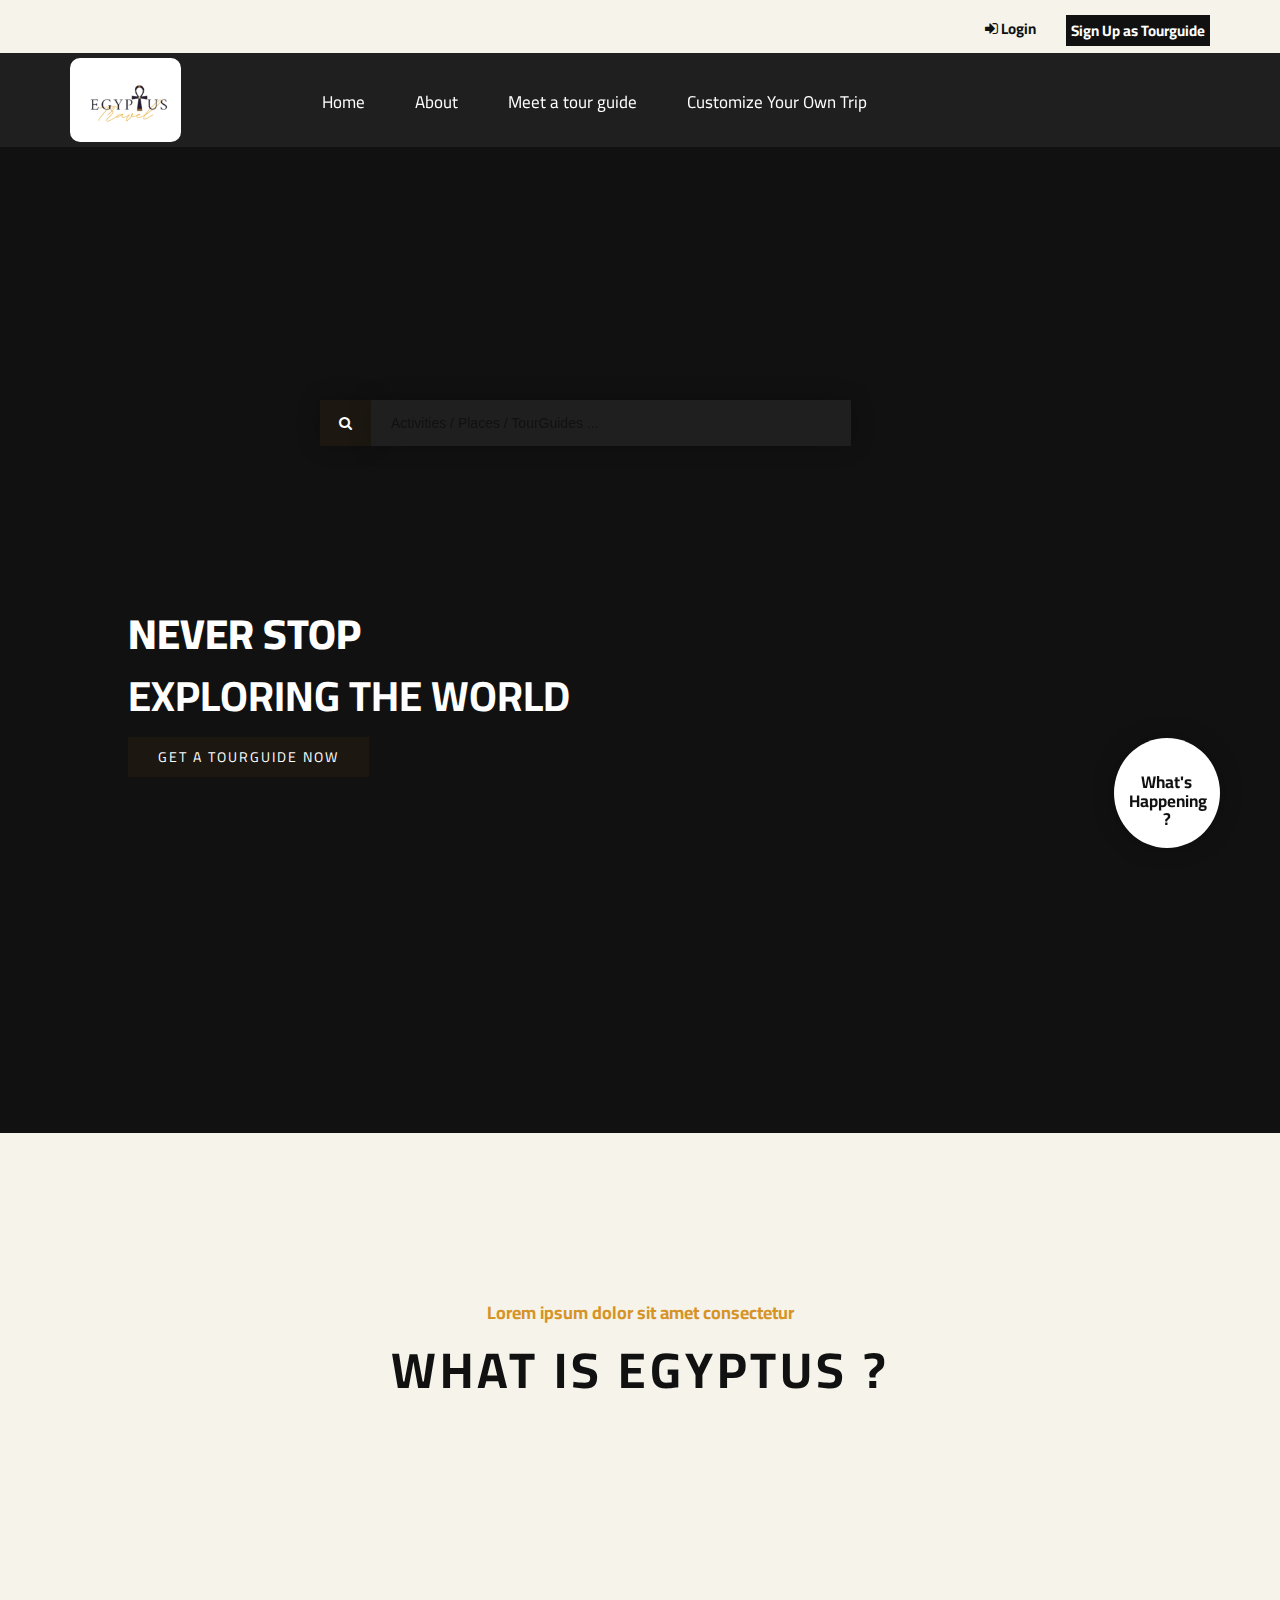
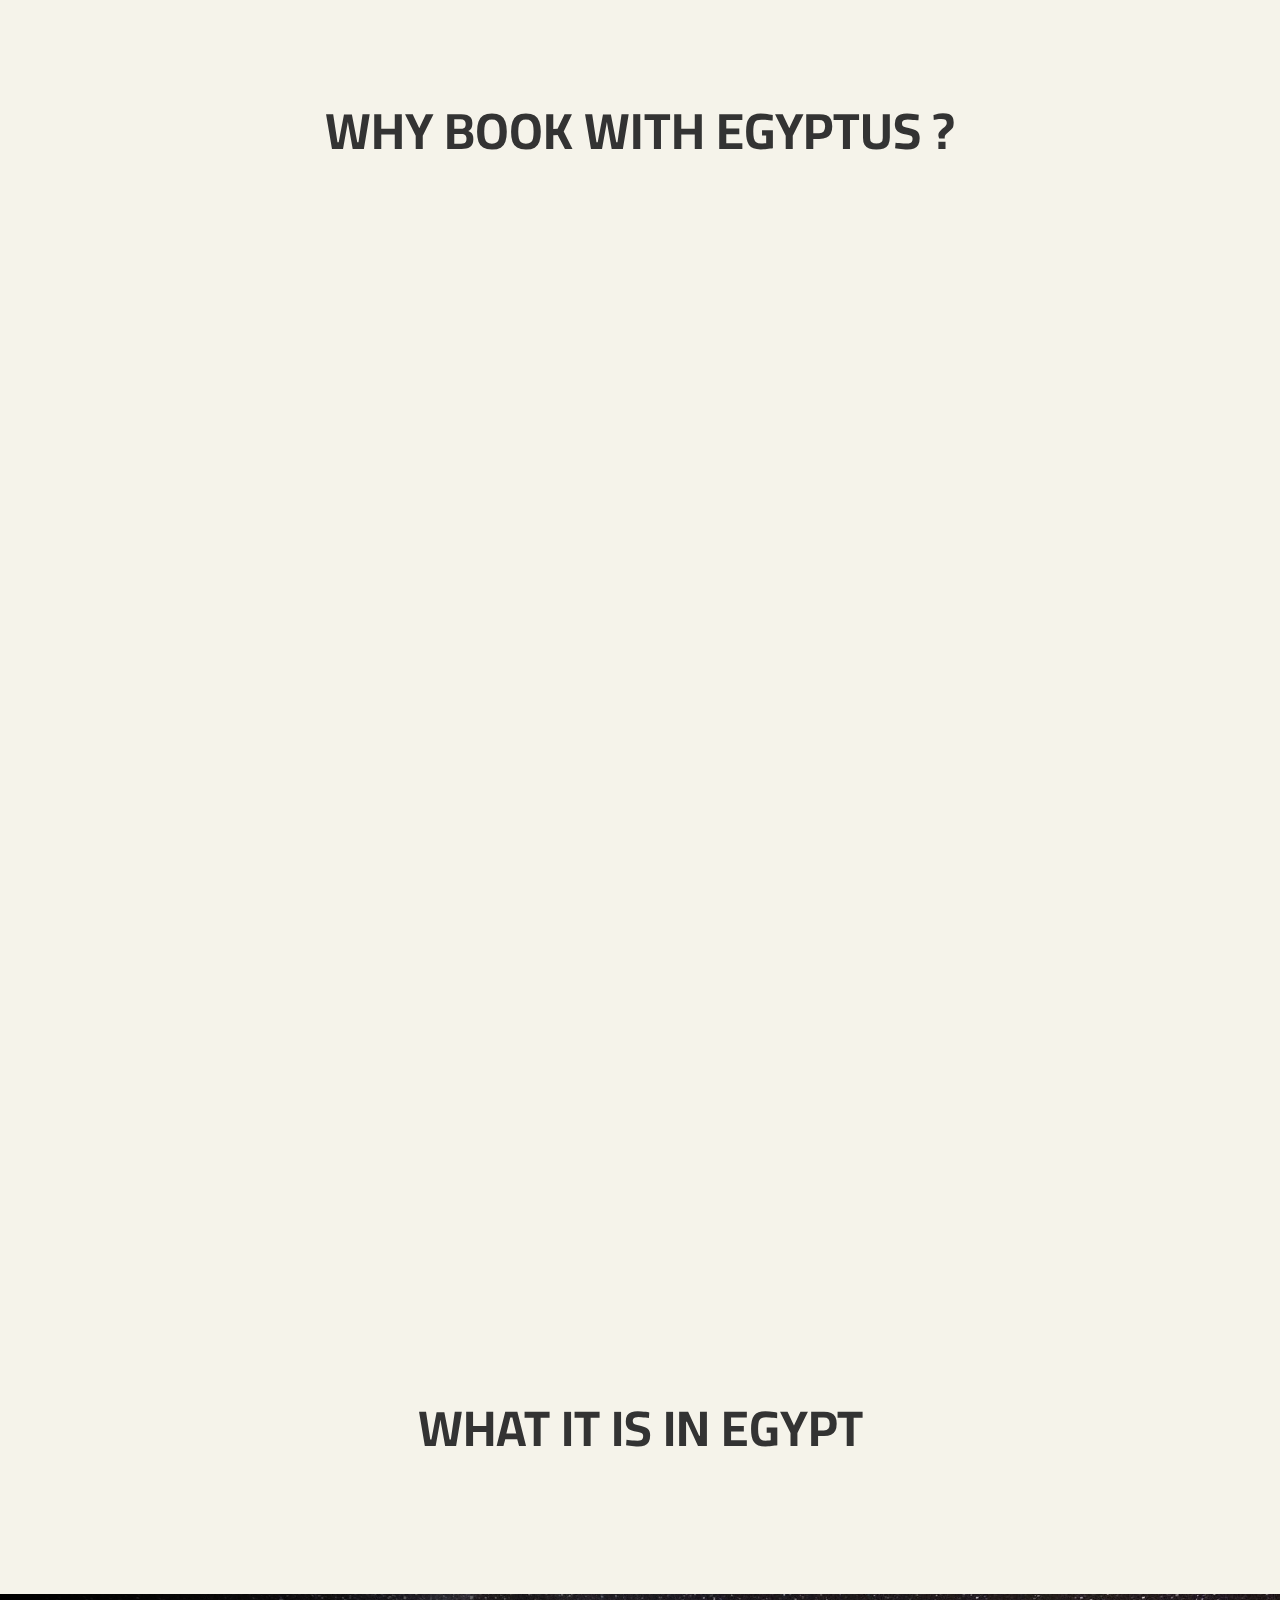
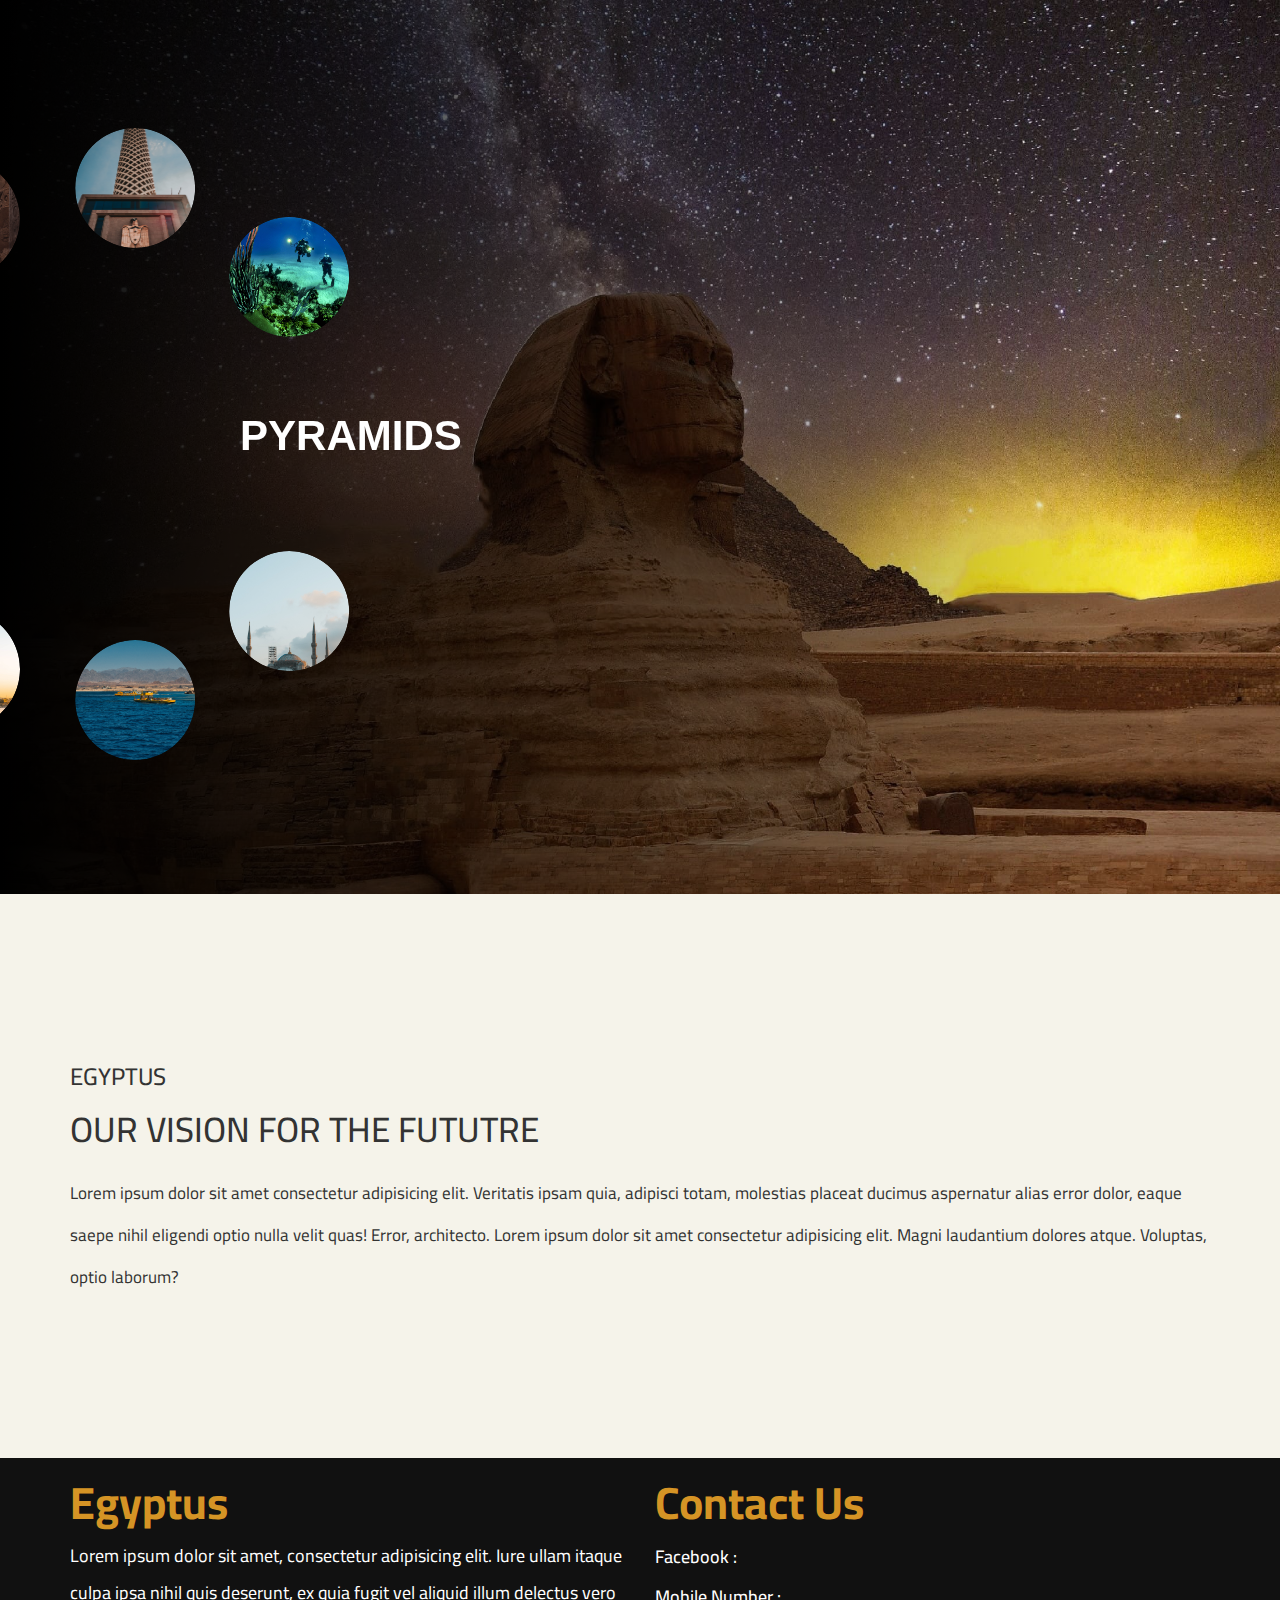
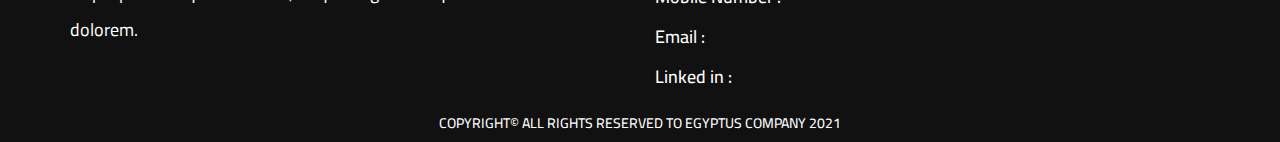
==== index.html @ d79d797d "v.1.0" ====
<!DOCTYPE html>
<html lang="en">

<head>
    <meta charset="UTF-8">
    <meta http-equiv="X-UA-Compatible" content="IE=edge">
    <meta name="viewport" content="width=device-width, initial-scale=1.0">
    <link rel="icon" href="images/Logo_cropped.png" type="image/icon type">
    <title>Egyptus</title>

    <!-- Css Files -->
    <link rel="stylesheet" href="css/font-awesome.min.css">
    <link rel="stylesheet" href="css/normalize.css">
    <link rel="stylesheet" href="css/bootstrap.min.css">
    <link rel="stylesheet" href="css/front.css">
    <link rel="stylesheet" href="css/animate.min.css">


    <!-- Google Fonts -->
    <link rel="preconnect" href="https://fonts.googleapis.com">
    <link rel="preconnect" href="https://fonts.gstatic.com" crossorigin>
    <link href="https://fonts.googleapis.com/css2?family=Cairo:wght@200;300;400;700;900&display=swap" rel="stylesheet">



</head>

<body>


    <!-- Start Navbar Section -->
    <div class="upper-nav">
        <div class="container">
            <span class="special"><a href="TourGuideRegister.html"> Sign Up as Tourguide</a></span>
            <span><a href="profile.html"><i class="fa fa-sign-in" aria-hidden="true"></i> Login</a></span>

        </div>
    </div>

    <nav id="navbar" class="navbar navbar-inverse">
        <div class="container">
            <!-- Brand and toggle get grouped for better mobile display -->
            <div class="navbar-header">
                <button type="button" class="navbar-toggle collapsed" data-toggle="collapse" data-target="#app-nav" aria-expanded="false">
                    <span class="sr-only">Toggle navigation</span>
                    <span class="icon-bar"></span>
                    <span class="icon-bar"></span>
                    <span class="icon-bar"></span>
                </button>
                <a class="navbar-brand" href="index.html"> <img src="images/logo.png" alt="Egyptus Logo"> </a>
            </div>

            <!-- Collect the nav links, forms, and other content for toggling -->
            <div class="collapse navbar-collapse" id="app-nav">
                <ul class="main-ul nav navbar-nav navbar-left">
                    <li><a href="index.html"> Home</a></li>
                    <li><a href="#about"> About</a></li>
                    <li><a href="profile.html"> Meet a tour guide</a></li>
                    <li><a href="customizeyourowntrip.html"> Customize Your Own Trip</a></li>


                </ul>

            </div>
            <!-- /.navbar-collapse -->
        </div>
        <!-- /.container-fluid -->
    </nav>





    <!-- End Navbar Section -->


    <!-- Start Landing Section -->
    <section class="landing-section">

        <div class="video">
            <video width="100%" src="videos/homepage.mp4" type="video/mp4" muted loop autoplay></video>
        </div>
        <div class="search-bar">
            <button><i class="fa fa-search" aria-hidden="true"></i></button><input placeholder="Activities / Places / TourGuides ..." type="search">
        </div>
        <div class="text animate__animated animate__fadeInDown animate__slow animate__delay-1s">
            <h2>Never Stop</h2>
            <h3>Exploring The World</h3>

            <a href="#">Get A TourGuide Now</a>
        </div>
        <div class=" animate__animated animate__bounceInRight whats-happening animate__slow animate__delay-1s">
            <h2>What's Happening ?</h2>
        </div>


    </section>
    <!-- End Landing Section -->

    <!-- Start About Section -->

    <div id="about" class="about">
        <div class="container">
            <div class="row">
                <div class="col-lg-12 col-md-12 col-sm-12 col-xs-12">
                    <h2>Lorem ipsum dolor sit amet consectetur
                    </h2>
                    <h1>What Is Egyptus ?</h1>
                    <p id="about-para">Lorem ipsum dolor sit amet consectetur adipisicing elit. Quibusdam, totam in distinctio a dolor nihil doloribus nulla enim, quia cumque voluptas commodi pariatur ratione assumenda? Lorem, ipsum dolor sit amet consectetur adipisicing
                        elit. Impedit magnam, suscipit atque consequatur nulla quia est. Itaque explicabo asperiores non quis quo eveniet reprehenderit nulla sit esse. A, quia! Excepturi? elit. Impedit magnam, suscipit atque consequatur nulla quia est.
                        Itaque explicabo asperiores non quis quo eveniet reprehenderit nulla sit esse. A, quia! Excepturi?
                    </p>


                </div>
            </div>
        </div>
    </div>

    <!-- End About Section -->

    <!-- Start Why Egyptus Section -->

    <section id="why-egyptus" class="why-egyptus">
        <div class="container">
            <div class="row">
                <div class=" animate__animated animate__fadeInTopLeft special col-lg-12 col-md-12 col-sm-12 col-xs-12">
                    <h2 style="text-align: center;">WHY BOOK WITH EGYPTUS ?</h2>
                </div>
                <div class="col-lg-12 col-md-12 col-sm-12 col-xs-12">
                    <div class="row">
                        <div id="first-left-para" class="left col-lg-6 col-md-6 col-sm-12 col-xs-12">
                            <h1>Ultimate Flexibility</h1>
                            <p>Lorem ipsum dolor, sit amet consectetur adipisicing elit. Non? Lorem ipsum dolor, sit amet consectetur adipisicing elit. Non? Lorem ipsum dolor, sit amet consectetur adipisicing elit. Non? Lorem ipsum dolor, sit amet consectetur
                                adipisicing elit. Non? Lorem ipsum dolor, sit amet consectetur adipisicing elit. Non?
                            </p>
                        </div>
                        <div id="first-right-img" class="col-lg-6 col-md-6 col-sm-12 col-xs-12">
                            <img width="100%" src="images/2.JPG" alt="">
                        </div>
                        <div id="second-left-img" class="col-lg-6 col-md-6 col-sm-12 col-xs-12">

                            <img width="100%" src="images/Shoping.jpg" alt="">
                        </div>
                        <div id="second-right-para" class="right col-lg-6 col-md-6 col-sm-12 col-xs-12">

                            <h1>Award-winning support</h1>
                            <p>Lorem ipsum dolor, sit amet consectetur adipisicing elit. Non? Lorem ipsum dolor, sit amet consectetur adipisicing elit. Non? Lorem ipsum dolor, sit amet consectetur adipisicing elit. Non? Lorem ipsum dolor, sit amet consectetur
                                adipisicing elit. Non? Lorem ipsum dolor, sit amet consectetur adipisicing elit. Non?</p>

                        </div>
                        <div id="third-left-para" class="left col-lg-6 col-md-6 col-sm-12 col-xs-12">

                            <h1>Quality at Our Core</h1>
                            <p>Lorem ipsum dolor, sit amet consectetur adipisicing elit. Non? Lorem ipsum dolor, sit amet consectetur adipisicing elit. Non? Lorem ipsum dolor, sit amet consectetur adipisicing elit. Non? Lorem ipsum dolor, sit amet consectetur
                                adipisicing elit. Non? Lorem ipsum dolor, sit amet consectetur adipisicing elit. Non?/p>

                        </div>

                        <div id="third-right-img" class="col-lg-6 col-md-6 col-sm-12 col-xs-12">
                            <img width="100%" src="images/sailboats.jpg" alt="">

                        </div>

                    </div>

                </div>
            </div>
        </div>

    </section>

    <!-- End Why Egyptus Section -->


    <!-- Start Glary Section -->

    <section class="slideshow">
        <h1>WHAT IT IS IN EGYPT</h1>

        <ul class="navigation">

            <li class="navigation-item active">
                <span class="rotate-holder"></span>
                <span class="background-holder" style="background-image: url(images/Pyramids.jpg);"></span>
            </li>
            <!-- slideshow:navigation:item END -->

            <!-- slideshow:navigation:item START -->
            <li class="navigation-item">
                <span class="rotate-holder"></span>
                <span class="background-holder" style="background-image: url(images/Mosques.jpg);"></span>
            </li>

            <li class="navigation-item">
                <span class="rotate-holder"></span>
                <span class="background-holder" style="background-image: url(images/RedSea.jpg);"></span>
            </li>

            <li class="navigation-item">
                <span class="rotate-holder"></span>
                <span class="background-holder" style="background-image: url(images/sailboats.jpg);"></span>
            </li>

            <li class="navigation-item">
                <span class="rotate-holder"></span>
                <span class="background-holder" style="background-image: url(images/Shoping.jpg);"></span>
            </li>

            <li class="navigation-item">
                <span class="rotate-holder"></span>
                <span class="background-holder" style="background-image: url(images/Snorklling.jpg);"></span>
            </li>

            <li class="navigation-item">
                <span class="rotate-holder"></span>
                <span class="background-holder" style="background-image: url(images/temples.jpg);"></span>
            </li>

            <li class="navigation-item">
                <span class="rotate-holder"></span>
                <span class="background-holder" style="background-image: url(images/CairoTower.jpg);"></span>
            </li>

            <li class="navigation-item">
                <span class="rotate-holder"></span>
                <span class="background-holder" style="background-image: url(images/Diving.jpg);"></span>
            </li>


        </ul>

        <div class="detail">

            <div class="detail-item active">
                <div class="headline">Pyramids</div>
                <div class="background" style="background-image: url(images/Pyramids.jpg); height: 100vh;"></div>
                <div class="background" style="background-image: url(images/Pyramids.jpg); height: 100vh; background-size: cover; background-position: center;"></div>
            </div>
            <!-- slideshow:details END -->

            <!-- slideshow:details START -->
            <div class="detail-item">
                <div class="headline">Mosques</div>
                <div class="background" style="background-image: url(images/Mosques.jpg);"></div>
            </div>
            <!-- slideshow:details END -->

            <!-- slideshow:details START -->
            <div class="detail-item">
                <div class="headline">RedSea</div>
                <div class="background" style="background-image: url(images/RedSea.jpg);"></div>
            </div>
            <!-- slideshow:details END -->

            <!-- slideshow:details START -->
            <div class="detail-item">
                <div class="headline">sailboats</div>
                <div class="background" style="background-image: url(images/sailboats.jpg);"></div>
            </div>
            <!-- slideshow:details END -->

            <!-- slideshow:details START -->
            <div class="detail-item">
                <div class="headline">Shoping</div>
                <div class="background" style="background-image: url(images/Shoping.jpg);"></div>
            </div>
            <!-- slideshow:details END -->

            <!-- slideshow:details START -->
            <div class="detail-item">
                <div class="headline">Snorklling</div>
                <div class="background" style="background-image: url(images/Snorklling.jpg);"></div>
            </div>
            <!-- slideshow:details END -->

            <!-- slideshow:details START -->
            <div class="detail-item">
                <div class="headline">temples</div>
                <div class="background" style="background-image: url(images/temples.jpg);"></div>
            </div>
            <!-- slideshow:details END -->

            <!-- slideshow:details START -->
            <div class="detail-item">
                <div class="headline">CairoTower</div>
                <div class="background" style="background-image: url(images/CairoTower.jpg);"></div>
            </div>
            <!-- slideshow:details END -->

            <!-- slideshow:details START -->
            <div class="detail-item">
                <div class="headline">Diving</div>
                <div class="background" style="background-image: url(images/Diving.jpg);"></div>
            </div>
            <!-- slideshow:details END -->

        </div>
        <!-- slideshow:details END -->

    </section>


    <!-- End Galary Section -->



    <!-- Start Vision Section -->
    <section class="vision">
        <div class="container">
            <h3>EGYPTUS</h3>
            <h1>OUR VISION FOR THE FUTUTRE</h1>
            <p>Lorem ipsum dolor sit amet consectetur adipisicing elit. Veritatis ipsam quia, adipisci totam, molestias placeat ducimus aspernatur alias error dolor, eaque saepe nihil eligendi optio nulla velit quas! Error, architecto. Lorem ipsum dolor
                sit amet consectetur adipisicing elit. Magni laudantium dolores atque. Voluptas, optio laborum?
            </p>
        </div>
    </section>







    <!-- End Vision Section -->



    <!-- Start Footer Section -->
    <footer>
        <div class="container">
            <div class="row">
                <div class="col-lg-6 col-md-6 col-sm-12 col-xs-12">
                    <h1>Egyptus</h1>
                    <p>Lorem ipsum dolor sit amet, consectetur adipisicing elit. Iure ullam itaque culpa ipsa nihil quis deserunt, ex quia fugit vel aliquid illum delectus vero dolorem.</p>
                </div>
                <div class="col-lg-6 col-md-6 col-sm-12 col-xs-12">
                    <h1>Contact Us</h1>
                    <h2>Facebook : </h2>
                    <h2>Mobile Number : </h2>
                    <h2>Email : </h2>
                    <h2>Linked in : </h2>
                </div>
            </div>
            <div class="copy-right">
                <h5>COPYRIGHT&copy; ALL RIGHTS RESERVED TO EGYPTUS COMPANY 2021</h5>
            </div>
        </div>
    </footer>


    <!-- End Footer Section -->












    <!-- Scripts -->
    <script src=" js/jquery-3.3.1.min.js"></script>
    <script src="js/TweenMax.min.js"></script>
    <script src="js/imagesloaded.pkgd.min.js"></script>
    <script src="js/TextPlugin.min.js"></script>
    <script src="js/CSSPlugin.min.js"></script>
    <script src="js/bootstrap.min.js "></script>
    <script src="js/slider.js"></script>
    <script src="js/front.js"></script>

</body>

</html>
---- css/front.css ----
/* Start  General Styles */

* {
    box-sizing: border-box;
}

body {
    font-family: 'Cairo', sans-serif;
    background-color: #f5f3ea;
    overflow-x: hidden;
    scroll-behavior: smooth;
}

body::-webkit-scrollbar {
    width: 0.5em;
}

body::-webkit-scrollbar-track {
    box-shadow: inset 0 0 6px rgba(0, 0, 0, 0.3);
}

body::-webkit-scrollbar-thumb {
    background-color: #111;
    border-radius: 3px;
    -webkit-border-radius: 3px;
    -moz-border-radius: 3px;
    -ms-border-radius: 3px;
    -o-border-radius: 3px;
}


/* End  General Styles */


/* Start Navbar Section */

.navbar {
    background-color: #ffffff10;
    border-radius: 0;
    border: none;
    padding-top: 24px;
    padding-bottom: 20px;
    position: absolute;
    margin-bottom: 0;
    z-index: 100;
    width: 100%;
    backdrop-filter: blur(10px);
    transition: 0.5s;
    -webkit-transition: 0.5s;
    -moz-transition: 0.5s;
    -ms-transition: 0.5s;
    -o-transition: 0.5s;
}

.navbar img {
    width: 111px;
    position: absolute;
    top: 5px;
    user-select: none;
    background-color: #fff;
    border-radius: 10px;
    -webkit-border-radius: 10px;
    -moz-border-radius: 10px;
    -ms-border-radius: 10px;
    -o-border-radius: 10px;
}

.navbar ul {
    margin-left: 20%;
}

.navbar li a {
    font-size: 17px;
    margin-right: 20px;
    user-select: none;
}

.navbar-inverse .navbar-nav>li>a {
    color: rgb(22 22 22);
    cursor: pointer;
    transition: 0.5s;
    -webkit-transition: 0.5s;
    -moz-transition: 0.5s;
    -ms-transition: 0.5s;
    -o-transition: 0.5s;
    color: #fff;
}

.navbar-inverse .navbar-toggle {
    border-color: #333;
    border: none;
    margin-top: -2px;
}

.navbar-inverse .navbar-toggle .icon-bar {
    background-color: #fff;
    width: 34px;
    margin-top: 6px;
}

@media(max-width:560px) {
    .navbar-inverse .navbar-toggle .icon-bar {
        background-color: #fff;
        width: 34px;
        margin-top: 6px;
    }
}

.upper-nav {
    background-color: transparent;
    height: 53px;
    padding: 15px;
}

.upper-nav .container span {
    float: right;
    padding: 3px;
}

.upper-nav .container span a {
    font-size: 15px;
    color: #111;
    font-weight: bold;
}

.upper-nav .container .special {
    float: right;
    margin-left: 27px;
    background-color: #111;
    padding: 5px;
    color: #fff;
    font-weight: bold;
}

.upper-nav .container .special a {
    color: #fff;
    font-size: 15px;
}


/* End Navbar Section */


/* Start Landing Section */

.landing-section {
    position: relative;
    right: 0;
    width: 100%;
    min-height: 120vh;
    padding: 100px;
    display: flex;
    justify-content: space-between;
    align-items: center;
    background-color: #111;
    color: #fff;
    z-index: 2;
}

.landing-section video {
    position: absolute;
    top: 0;
    left: 0;
    width: 100%;
    height: 100%;
    object-fit: none;
    opacity: 0.8;
}

.landing-section .text {
    z-index: 10;
    position: absolute;
    top: 50%;
    user-select: none;
    left: 10%;
}

.landing-section .overlay {
    position: absolute;
    top: 0;
    left: 0;
    width: 100%;
    height: 100%;
    background-color: #03a8fa;
    mix-blend-mode: overlay;
}

.text h2 {
    font-size: 3em;
    font-weight: 800;
    line-height: 1em;
    text-transform: uppercase;
}

.text h3 {
    font-size: 3em;
    font-weight: 700;
    line-height: 1em;
    text-transform: uppercase;
}

.text p {
    font-size: 1.1em;
    margin: 20px 0;
    font-weight: 400;
    max-width: 700px;
}

.text a {
    display: inline-block;
    font-size: 1em;
    background-color: #111;
    padding: 10px 30px;
    text-decoration: none;
    color: #fff;
    margin-top: 10px;
    text-transform: uppercase;
    letter-spacing: 2px;
    transition: 0.3s;
    -webkit-transition: 0.3s;
    -moz-transition: 0.3s;
    -ms-transition: 0.3s;
    -o-transition: 0.3s;
}

.text a:hover {
    letter-spacing: 6px;
}

.landing-section .search-bar {
    position: absolute;
    top: 30%;
    left: 50%;
    transform: translate(-50%, 50%);
    width: 50%;
}

@media(max-width:560px) {
    .landing-section .search-bar {
        position: absolute;
        top: 30%;
        left: 50%;
        transform: translate(-50%, 50%);
        width: 70%;
    }
}

.landing-section input {
    height: 46px;
    width: 75%;
    border: none;
    outline: none;
    box-shadow: 0px 0px 25px -2px rgb(0 0 0 / 29%);
    color: #111;
    padding: 20px;
    background-color: #ffffff10;
    border-radius: 1px;
    -webkit-border-radius: 1px;
    -moz-border-radius: 1px;
    -ms-border-radius: 1px;
    -o-border-radius: 1px;
    transition: 0.5s;
    -webkit-transition: 0.5s;
    -moz-transition: 0.5s;
    -ms-transition: 0.5s;
    -o-transition: 0.5s;
    backdrop-filter: blur(12px);
}


.landing-section input:hover {
    background-color: #fff;
}

.landing-section input::placeholder {
    color: #111;
}

@media(max-width:500px) {
    .navbar-inverse .navbar-toggle {
        background-color: transparent;
        border: none;
    }
    .navbar-inverse .navbar-toggle:hover {
        background-color: transparent;
        border: none;
    }
}

.landing-section button {
    height: 46px;
    border: none;
    width: 51px;
    box-shadow: 0px 0px 25px -2px rgb(0 0 0 / 29%);
    background-color: #d5942510;
}

.landing-section button:hover {
    background-color: #d59425;
}

.landing-section a {
    background-color: #d5942510;
}

.landing-section a:hover {
    background-color: #d59425;
}



.landing-section .whats-happening {
    position: fixed;
    top: 82%;
    left: 87%;
    width: 106px;
    height: 110px;
    border-radius: 50%;
    -webkit-border-radius: 50%;
    -moz-border-radius: 50%;
    -ms-border-radius: 50%;
    -o-border-radius: 50%;
    background-color: #fff;
    color: #111;
    font-weight: bold;
    font-size: 5px;
    text-align: center;
    padding: 15px;
    z-index: 10000;
    box-shadow: 0px 0px 25px -2px rgba(0, 0, 0, 0.29);
    cursor: pointer;
    user-select: none;
}

.landing-section .whats-happening h2 {
    color: #111;
    font-weight: bold;
    font-size: 17px;
}

@media(max-width:560px) {
    .landing-section .whats-happening {
        position: fixed;
        top: 82%;
        left: 66%;
        width: 85px;
        height: 85px;
        border-radius: 50%;
        -webkit-border-radius: 50%;
        -moz-border-radius: 50%;
        -ms-border-radius: 50%;
        -o-border-radius: 50%;
        background-color: #FCF4D3;
        color: #111;
        font-weight: bold;
        font-size: 5px;
        text-align: center;
        padding: 6px;
        z-index: 10000;
        box-shadow: 0px 0px 25px -2px rgb(0 0 0 / 29%);
    }
    .landing-section .whats-happening h2 {
        color: #111;
        font-weight: bold;
        font-size: 13px;
    }
}

@media(max-width: 400px) {
    .landing-section .whats-happening {
        left: 57%;
    }
}


/* End Landing Section */


/* Start Why EGYPTUS section */

.why-egyptus {
    position: relative;
    margin-top: 50px;
}

.why-egyptus h2 {
    font-size: 51px;
    padding: 25px;
    font-weight: bold;
}

.why-egyptus .container .row .left,
.why-egyptus .container .row .right {
    margin-bottom: 50px;
    background-color: #fff;
    height: 350px;
    box-shadow: 0px 0px 25px -2px rgb(0 0 0 / 19%);
    transition: 1.7s;
    -webkit-transition: 1.7s;
    -moz-transition: 1.7s;
    -ms-transition: 1.7s;
    -o-transition: 1.7s;
}

.why-egyptus .container .row img {
    height: 350px;
    box-shadow: 0px 0px 25px -2px rgb(0 0 0 / 19%);
    margin-bottom: 50px;
    transition: 1.7s;
    -webkit-transition: 1.7s;
    -moz-transition: 1.7s;
    -ms-transition: 1.7s;
    -o-transition: 1.7s;
}

@media(max-width:560px) {
    .why-egyptus .container .why-card h1 {
        font-size: 26px;
    }
}

.why-egyptus p {
    font-size: 15px;
    line-height: 28px;
    font-weight: bold;
}

#first-left-para,
#second-left-img,
#third-left-para {
    position: relative;
    left: -2500px;
}

#first-right-img,
#second-right-para,
#third-right-img {
    position: relative;
    left: 2500px;
}


/* End Why Egyptus Section */


/* Start Galary Section */

body section.slideshow {
    position: relative;
    display: block;
    width: 100%;
    height: 100%;
    height: 100vh;
    margin: 0 auto;
    visibility: hidden;
    margin-top: 200px;
}

body section.slideshow h1 {
    margin-top: 50px;
    font-size: 50px;
    font-weight: bold;
    position: absolute;
    left: 50%;
    top: -27%;
    transform: translate(-50%);
    -webkit-transform: translate(-50%);
    -moz-transform: translate(-50%);
    -ms-transform: translate(-50%);
    -o-transform: translate(-50%);
}

body section.slideshow ul.navigation {
    position: absolute;
    display: block;
    width: 640px;
    height: 640px;
    padding: 0;
    margin: 0;
    left: -230px;
    top: 50%;
    margin-top: -320px;
    z-index: 10;
}

body section.slideshow ul.navigation li.navigation-item {
    position: absolute;
    display: inline-block;
    overflow: hidden;
    width: 120px;
    height: 120px;
    padding: 10px;
    text-align: center;
    cursor: pointer;
    border-radius: 50%;
    transition: border 0.6s ease-in-out;
}

body section.slideshow ul.navigation li.navigation-item .rotate-holder {
    position: fixed;
    display: block;
    width: 0;
    height: 0;
    left: -9999px;
    top: -9999px;
}

body section.slideshow ul.navigation li.navigation-item .background-holder {
    position: absolute;
    display: block;
    width: 100%;
    height: 100%;
    top: 0;
    right: 0;
    bottom: 0;
    left: 0;
    border-radius: 50%;
    background-repeat: no-repeat;
    background-position: center center;
    background-size: cover;
    opacity: 1;
    visibility: visible;
    transition: opacity 0.6s ease-in-out, visibility 0.6s ease-in-out;
}

body section.slideshow ul.navigation li.navigation-item:hover .background-holder {
    opacity: 0.75;
}

body section.slideshow ul.navigation li.navigation-item.active .background-holder {
    opacity: 0;
    visibility: hidden;
}

body section.slideshow .detail {
    position: absolute;
    display: block;
    width: 100%;
    height: 100%;
    top: 0;
    right: 0;
    bottom: 0;
    left: 0;
    z-index: 8;
}

body section.slideshow .detail .detail-item {
    position: absolute;
    display: block;
    width: 100%;
    height: 100%;
    top: 0;
    right: 0;
    bottom: 0;
    left: 0;
    opacity: 0;
    visibility: hidden;
    transition: opacity 0.3s ease-in-out, visibility 0.3s ease-in-out;
}

body section.slideshow .detail .detail-item .headline {
    position: absolute;
    display: block;
    width: 100%;
    max-width: calc(100% - 480px);
    height: 126px;
    top: 50%;
    left: 50%;
    transform: translate(-50%, -50%);
    overflow: visible;
    white-space: nowrap;
    box-sizing: border-box;
    z-index: 2;
}

@media (max-width:560px) {
    body section.slideshow .detail .detail-item .headline {
        left: 6%;
    }
    body section.slideshow ul.navigation {
        left: -435px;
    }
}

body section.slideshow .detail .detail-item .headline .letter {
    font-family: 'Oswald', sans-serif;
    position: relative;
    display: inline-block;
    opacity: 0;
    visibility: hidden;
    color: #FFFFFF;
    font-size: 3em;
    line-height: 110px;
    font-weight: 900;
    font-kerning: none;
    white-space: nowrap;
    box-sizing: border-box;
    text-transform: uppercase;
}

body section.slideshow .detail .detail-item .background {
    position: absolute;
    display: block;
    width: 100%;
    width: calc(100%);
    height: 100%;
    height: calc(100%);
    top: 0;
    right: 0;
    bottom: 0;
    left: 0;
    overflow: visible;
    background-repeat: no-repeat;
    background-position: center center;
    background-size: cover;
    z-index: 1;
}

body section.slideshow .detail .detail-item .background::before {
    content: "";
    background: linear-gradient(to right, black 0%, rgba(0, 0, 0, 0) 90%);
    position: absolute;
    display: block;
    width: 100%;
    height: 100%;
    top: 0;
    right: 0;
    bottom: 0;
    left: 0;
    z-index: 2;
}

body section.slideshow .detail .detail-item.active {
    opacity: 1;
    visibility: visible;
}


/* End Galary Section */


/* Start About Section */

.about {
    margin-top: 150px;
    text-align: center;
}

.about h1 {
    font-size: 50px;
    font-weight: bold;
    color: #111;
    text-transform: uppercase;
    letter-spacing: 4px;
}

.about h2 {
    font-size: 40px;
    font-weight: bold;
    color: #d59425;
    font-size: 18px;
}

.about p {
    font-size: 17px;
    line-height: 30px;
    margin-top: 50px;
    padding: 0 10%;
    opacity: 0;
    transition: 0.5s;
    -webkit-transition: 0.5s;
    -moz-transition: 0.5s;
    -ms-transition: 0.5s;
    -o-transition: 0.5s;
}


/* End About Section */


/* Start Vision Section */

.vision {
    margin-top: 150px;
    margin-bottom: 150px;
}

.vision h1 {
    font-size: 35px;
}

.vision p {
    font-size: 17px;
    margin-top: 23px;
    line-height: 42px;
}


/* End Vision Section */


/* Start Footer Section */

footer {
    background-color: #111;
}

footer h1 {
    font-size: 45px;
    font-weight: bold;
    color: #d59425;
}

footer p {
    font-size: 18px;
    line-height: 37px;
    color: #fff;
}

footer h2 {
    font-size: 18px;
    color: #fff;
}

footer .copy-right {
    text-align: center;
    font-size: 18px;
    color: #fff;
    margin-top: 20px;
}


/* End Footer Section */


/* Start tourguideregpage Style */

.tourguideregpage {
    width: 100%;
    height: 100%;
    background-image: url("../images/regguideback.png");
    background-position: center;
    background-size: cover;
    background-color: #111;
    position: fixed;
}

.tourguideregpage .container {
    width: 80%;
    height: 561px;
    margin: 2% auto;
    background: #fff;
    border-radius: 5px;
    position: relative;
    -webkit-border-radius: 5px;
    -moz-border-radius: 5px;
    -ms-border-radius: 5px;
    -o-border-radius: 5px;
    overflow-x: hidden;
    overflow-y: scroll;
}

.tourguideregpage .container::-webkit-scrollbar {
    width: 0.5em;
}

.tourguideregpage .container::-webkit-scrollbar-track {
    box-shadow: inset 0 0 6px rgba(0, 0, 0, 0.3);
}

.tourguideregpage .container::-webkit-scrollbar-thumb {
    background-color: #111;
    border-radius: 3px;
    -webkit-border-radius: 3px;
    -moz-border-radius: 3px;
    -ms-border-radius: 3px;
    -o-border-radius: 3px;
}

.tourguideregpage .container h3 {
    text-align: center;
    margin-bottom: 40px;
    color: #777;
}

.tourguideregpage .container form {
    width: 900px;
    position: absolute;
    top: 100px;
    left: 40px;
    transition: 0.5s;
    -webkit-transition: 0.5s;
    -moz-transition: 0.5s;
    -ms-transition: 0.5s;
    -o-transition: 0.5s;
}

.tourguideregpage .container form input {
    width: 45%;
    padding: 10px 5px;
    margin: 4px 7px;
    border: 0;
    border-bottom: 1px solid #999;
    outline: none;
    background: transparent;
}

.tourguideregpage .container form input::placeholder {
    color: rgb(87, 87, 87);
    font-size: 18px;
}

.tourguideregpage .container form select {
    width: 45%;
    padding: 10px 5px;
    margin: 5px 5px;
    border: 0;
    border-bottom: 1px solid #999;
    outline: none;
    background: transparent;
}

.tourguideregpage .container form select::placeholder {
    color: rgb(87, 87, 87);
    font-size: 18px;
}

.tourguideregpage .container .btn-box {
    width: 100%;
    margin: 30px auto;
    text-align: center;
}

.tourguideregpage .container form button {
    width: 110px;
    height: 35px;
    margin: 0 10px;
    background: #ffad06;
    border-radius: 2px;
    -webkit-border-radius: 2px;
    -moz-border-radius: 2px;
    -ms-border-radius: 2px;
    -o-border-radius: 2px;
    border: 0;
    outline: none;
    color: #fff;
    cursor: pointer;
}

#form2 {
    left: 1500px;
    text-align: center;
}

#form2 h2 {
    font-size: 39px;
    text-transform: uppercase;
}

#form2 h1 {
    font-size: 21px;
    text-align: center;
}

#form2 textarea {
    height: 124px;
    width: 64%;
}

#form3 {
    left: 1500px;
}

#form4 {
    left: 1500px;
}

#form5 {
    left: 1500px;
}

.step-row {
    width: 600px;
    height: 40px;
    margin: 0 auto;
    display: flex;
    align-items: center;
    box-shadow: 0 -1px 5px -1px #000;
    position: relative;
    left: -15px;
}

.step-row .step-col {
    width: 120px;
    text-align: center;
    color: #333;
    position: relative;
    font-size: 15px;
}

.step-row #progress {
    position: absolute;
    height: 100%;
    width: 120px;
    background: #ffad06;
    transition: 0.5s;
    -webkit-transition: 0.5s;
    -moz-transition: 0.5s;
    -ms-transition: 0.5s;
    -o-transition: 0.5s;
}

.step-row #progress::after {
    content: '';
    height: 0;
    width: 0;
    border-top: 20px solid transparent;
    border-bottom: 20px solid transparent;
    border-left: 20px solid #ffad06;
    position: absolute;
    right: -20px;
    top: 0;
}

.backhome {
    text-decoration: none;
    color: #fff;
    font-size: 20px;
    margin-left: 50px;
}

.backhome a {
    text-decoration: none;
    color: #fff;
}

@media(max-width:850px) {
    .tourguideregpage {
        width: 100%;
        height: 139%;
        background-color: #111;
        position: absolute;
        top: 0;
        bottom: 0;
        margin: 0;
    }
    .tourguideregpage .container {
        width: 420px;
        height: calc(100% - 100px);
        margin: 2% auto;
        background: #ffffff;
        border-radius: 5px;
        position: relative;
        -webkit-border-radius: 5px;
        -moz-border-radius: 5px;
        -ms-border-radius: 5px;
        -o-border-radius: 5px;
        overflow-x: hidden;
        overflow-y: scroll;
    }
    .tourguideregpage .container form input {
        width: 100%;
        padding: 10px 5px;
        margin: 5px 0;
        border: 0;
        border-bottom: 1px solid #999;
        outline: none;
        background: transparent;
        margin-left: 0;
    }
    .tourguideregpage .container form {
        width: 335px;
        position: absolute;
        top: 100px;
        left: 40px;
        transition: 0.5s;
        -webkit-transition: 0.5s;
        -moz-transition: 0.5s;
        -ms-transition: 0.5s;
        -o-transition: 0.5s;
    }
}

.eduback {
    border: 1px solid #111;
    width: 80%;
    border-radius: 5px;
    -webkit-border-radius: 5px;
    -moz-border-radius: 5px;
    -ms-border-radius: 5px;
    -o-border-radius: 5px;
    padding: 15px;
}


/* Basics */

label,
input {
    color: #333;
    font: 14px/20px Arial;
}


/* Hide the file input using
  opacity */

[type=file] {
    filter: alpha(opacity=0);
    opacity: 0;
}

input,
[type=file]+label {
    border: 1px solid #CCC;
    border-radius: 3px;
    text-align: left;
    padding: 10px;
    width: 150px;
    margin: 0;
    left: 0;
}

[type=file]+label {
    /* Decorative */
    background: #333;
    color: #fff;
    border: none;
    cursor: pointer;
    margin-right: 40px;
    min-height: 61px;
    margin-top: 50px;
    margin-bottom: 50px;
}

[type=file]+label:hover {
    background: #3399ff;
}

#form5 .row {
    text-align: center;
}


/* End tourguideregpage Style */


/* Start Customize Your Own Trip Page */

.customOwnTrip {
    width: 100%;
    height: 100%;
    background-image: url("../images/custombackground.png");
    background-position: center;
    background-size: cover;
    background-color: #111;
    position: fixed;
}

.customOwnTrip .container {
    width: 80%;
    height: 561px;
    margin: 2% auto;
    background: #fff;
    border-radius: 5px;
    position: relative;
    -webkit-border-radius: 5px;
    -moz-border-radius: 5px;
    -ms-border-radius: 5px;
    -o-border-radius: 5px;
    overflow-x: hidden;
    overflow-y: scroll;
}

.customOwnTrip .container::-webkit-scrollbar {
    width: 0.5em;
}

.customOwnTrip .container::-webkit-scrollbar-track {
    box-shadow: inset 0 0 6px rgba(0, 0, 0, 0.3);
}

.customOwnTrip .container::-webkit-scrollbar-thumb {
    background-color: #111;
    border-radius: 3px;
    -webkit-border-radius: 3px;
    -moz-border-radius: 3px;
    -ms-border-radius: 3px;
    -o-border-radius: 3px;
}

.customOwnTrip .container h3 {
    text-align: center;
    margin-bottom: 40px;
    color: #777;
}

.customOwnTrip .container form {
    width: 900px;
    position: absolute;
    top: 100px;
    left: 40px;
    transition: 0.5s;
    -webkit-transition: 0.5s;
    -moz-transition: 0.5s;
    -ms-transition: 0.5s;
    -o-transition: 0.5s;
}

.customOwnTrip .container form input {
    width: 45%;
    padding: 10px 5px;
    margin: 5px 5px;
    border: 0;
    border-bottom: 1px solid #999;
    outline: none;
    background: transparent;
}

.customOwnTrip .container form input::placeholder {
    color: rgb(87, 87, 87);
    font-size: 18px;
}

.customOwnTrip .container form select {
    width: 45%;
    padding: 10px 5px;
    margin: 5px 5px;
    border: 0;
    border-bottom: 1px solid #999;
    outline: none;
    background: transparent;
}

.customOwnTrip .container form select::placeholder {
    color: rgb(87, 87, 87);
    font-size: 18px;
}

.customOwnTrip .container .btn-box {
    width: 100%;
    margin: 30px auto;
    text-align: center;
}

.customOwnTrip .container form button {
    width: 110px;
    height: 35px;
    margin: 0 10px;
    background: #ffad06;
    border-radius: 2px;
    -webkit-border-radius: 2px;
    -moz-border-radius: 2px;
    -ms-border-radius: 2px;
    -o-border-radius: 2px;
    border: 0;
    outline: none;
    color: #fff;
    cursor: pointer;
}

@media(max-width:850px) {
    .customOwnTrip {
        width: 100%;
        height: 139%;
        background-color: #111;
        position: absolute;
        top: 0;
        bottom: 0;
        margin: 0;
    }
    .customOwnTrip .container {
        width: 420px;
        height: calc(100% - 100px);
        margin: 2% auto;
        background: #ffffff;
        border-radius: 5px;
        position: relative;
        -webkit-border-radius: 5px;
        -moz-border-radius: 5px;
        -ms-border-radius: 5px;
        -o-border-radius: 5px;
        overflow-x: hidden;
        overflow-y: scroll;
    }
    .customOwnTrip .container form input {
        width: 100%;
        padding: 10px 5px;
        margin: 5px 0;
        border: 0;
        border-bottom: 1px solid #999;
        outline: none;
        background: transparent;
        margin-left: 0;
    }
    .customOwnTrip .container form {
        width: 335px;
        position: absolute;
        top: 100px;
        left: 40px;
        transition: 0.5s;
        -webkit-transition: 0.5s;
        -moz-transition: 0.5s;
        -ms-transition: 0.5s;
        -o-transition: 0.5s;
    }
}

.checkbox-inline,
.radio-inline {
    position: relative;
    display: inline-block;
    padding-left: 20px;
    margin-bottom: 0;
    font-weight: 400;
    vertical-align: middle;
    cursor: pointer;
    font-size: 20px;
    margin-top: 0px;
}

.flight {
    border: 1px solid #111;
    width: 100%;
    border-radius: 5px;
    -webkit-border-radius: 5px;
    -moz-border-radius: 5px;
    -ms-border-radius: 5px;
    -o-border-radius: 5px;
    padding: 15px;
    margin-top: 60px;
    display: none;
}

.adress {
    border: 1px solid #111;
    width: 100%;
    border-radius: 5px;
    -webkit-border-radius: 5px;
    -moz-border-radius: 5px;
    -ms-border-radius: 5px;
    -o-border-radius: 5px;
    padding: 15px;
    margin-top: 60px;
    display: none;
}

.customOwnTrip .container #form3 {
    width: 92%;
    position: absolute;
    top: 100px;
    left: 1500px;
    transition: 0.5s;
    -webkit-transition: 0.5s;
    -moz-transition: 0.5s;
    -ms-transition: 0.5s;
    text-align: center;
    -o-transition: 0.5s;
}

.bookingassistwarning {
    width: 100%;
    border-radius: 5px;
    -webkit-border-radius: 5px;
    -moz-border-radius: 5px;
    -ms-border-radius: 5px;
    -o-border-radius: 5px;
    padding: 15px;
    margin-top: 60px;
    display: none;
}

.bookingassist {
    width: 100%;
    border-radius: 5px;
    -webkit-border-radius: 5px;
    -moz-border-radius: 5px;
    -ms-border-radius: 5px;
    -o-border-radius: 5px;
    padding: 15px;
    margin-top: 60px;
    display: none;
}

.bookinginfo {
    border: 1px solid #111;
    width: 100%;
    border-radius: 5px;
    -webkit-border-radius: 5px;
    -moz-border-radius: 5px;
    -ms-border-radius: 5px;
    -o-border-radius: 5px;
    padding: 15px;
    margin-top: 60px;
    display: none;
}

.customOwnTrip .container #form4 {
    width: 92%;
    position: absolute;
    top: 100px;
    left: 1500px;
    transition: 0.5s;
    -webkit-transition: 0.5s;
    -moz-transition: 0.5s;
    -ms-transition: 0.5s;
    text-align: center;
    -o-transition: 0.5s;
}

.customOwnTrip .container #form4 textarea.area-one {
    width: 70%;
    height: 150px;
}

.customOwnTrip .container #form4 textarea.area-two {
    width: 70%;
    height: 75px;
}

.thank-you {
    text-align: center;
}

.thank-you i {
    text-align: center;
    font-size: 65px;
}

#next1,
#next2,
#next3,
.tourguideregpage .submit-all-forms {
    pointer-events: none;
}


/* End Customize Your Own Trip Page Style */
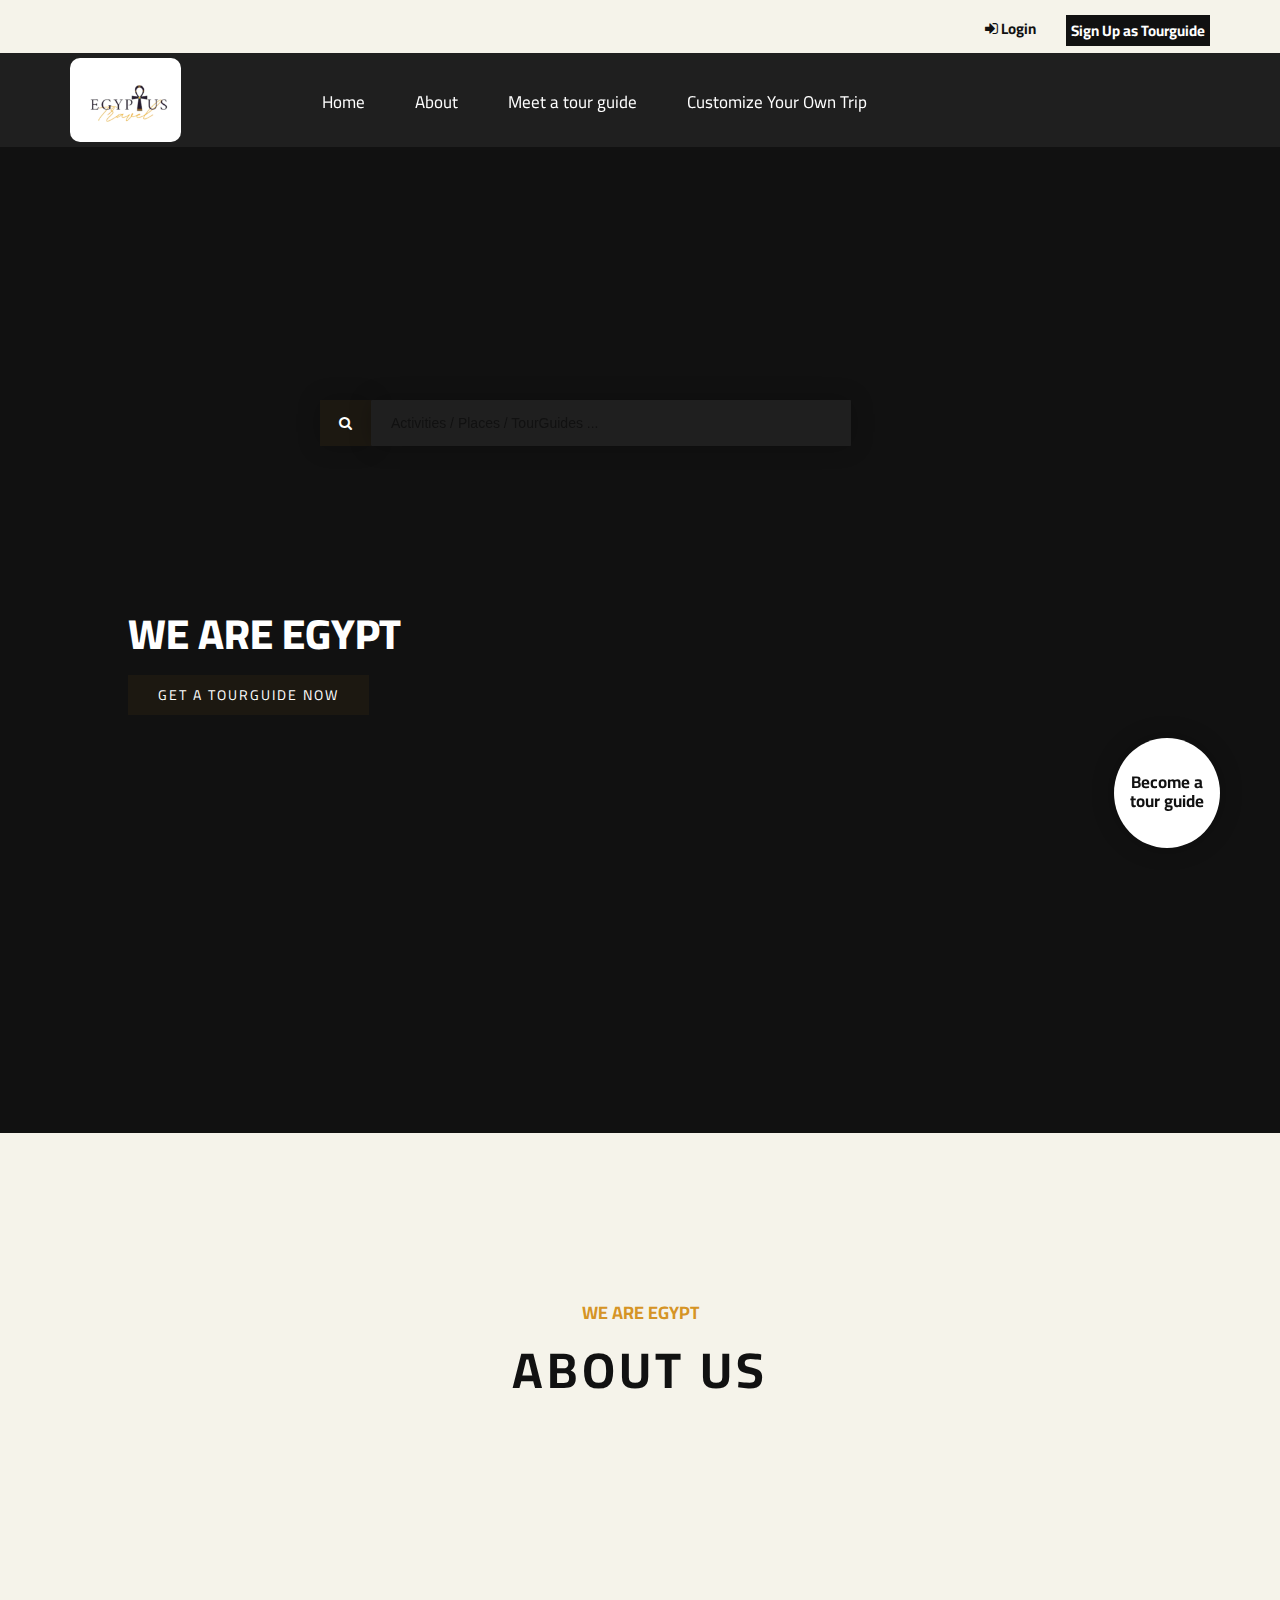
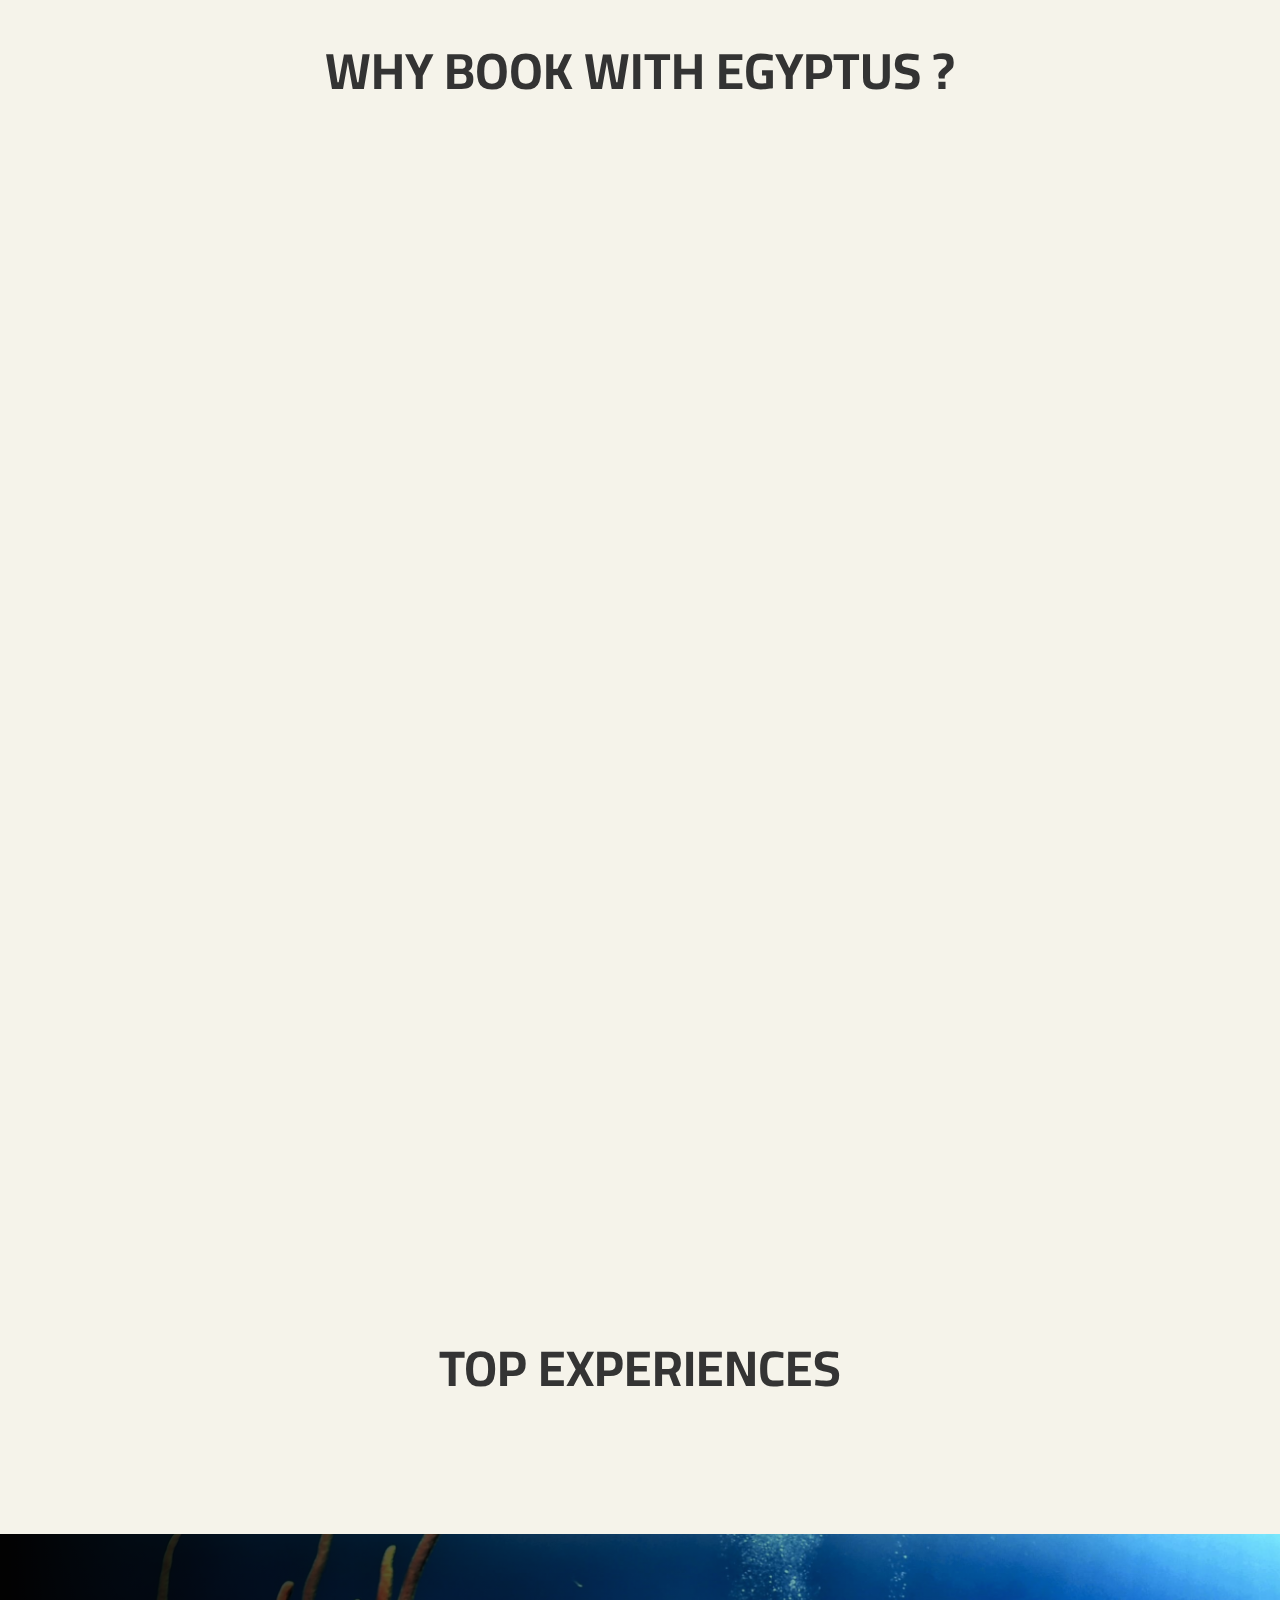
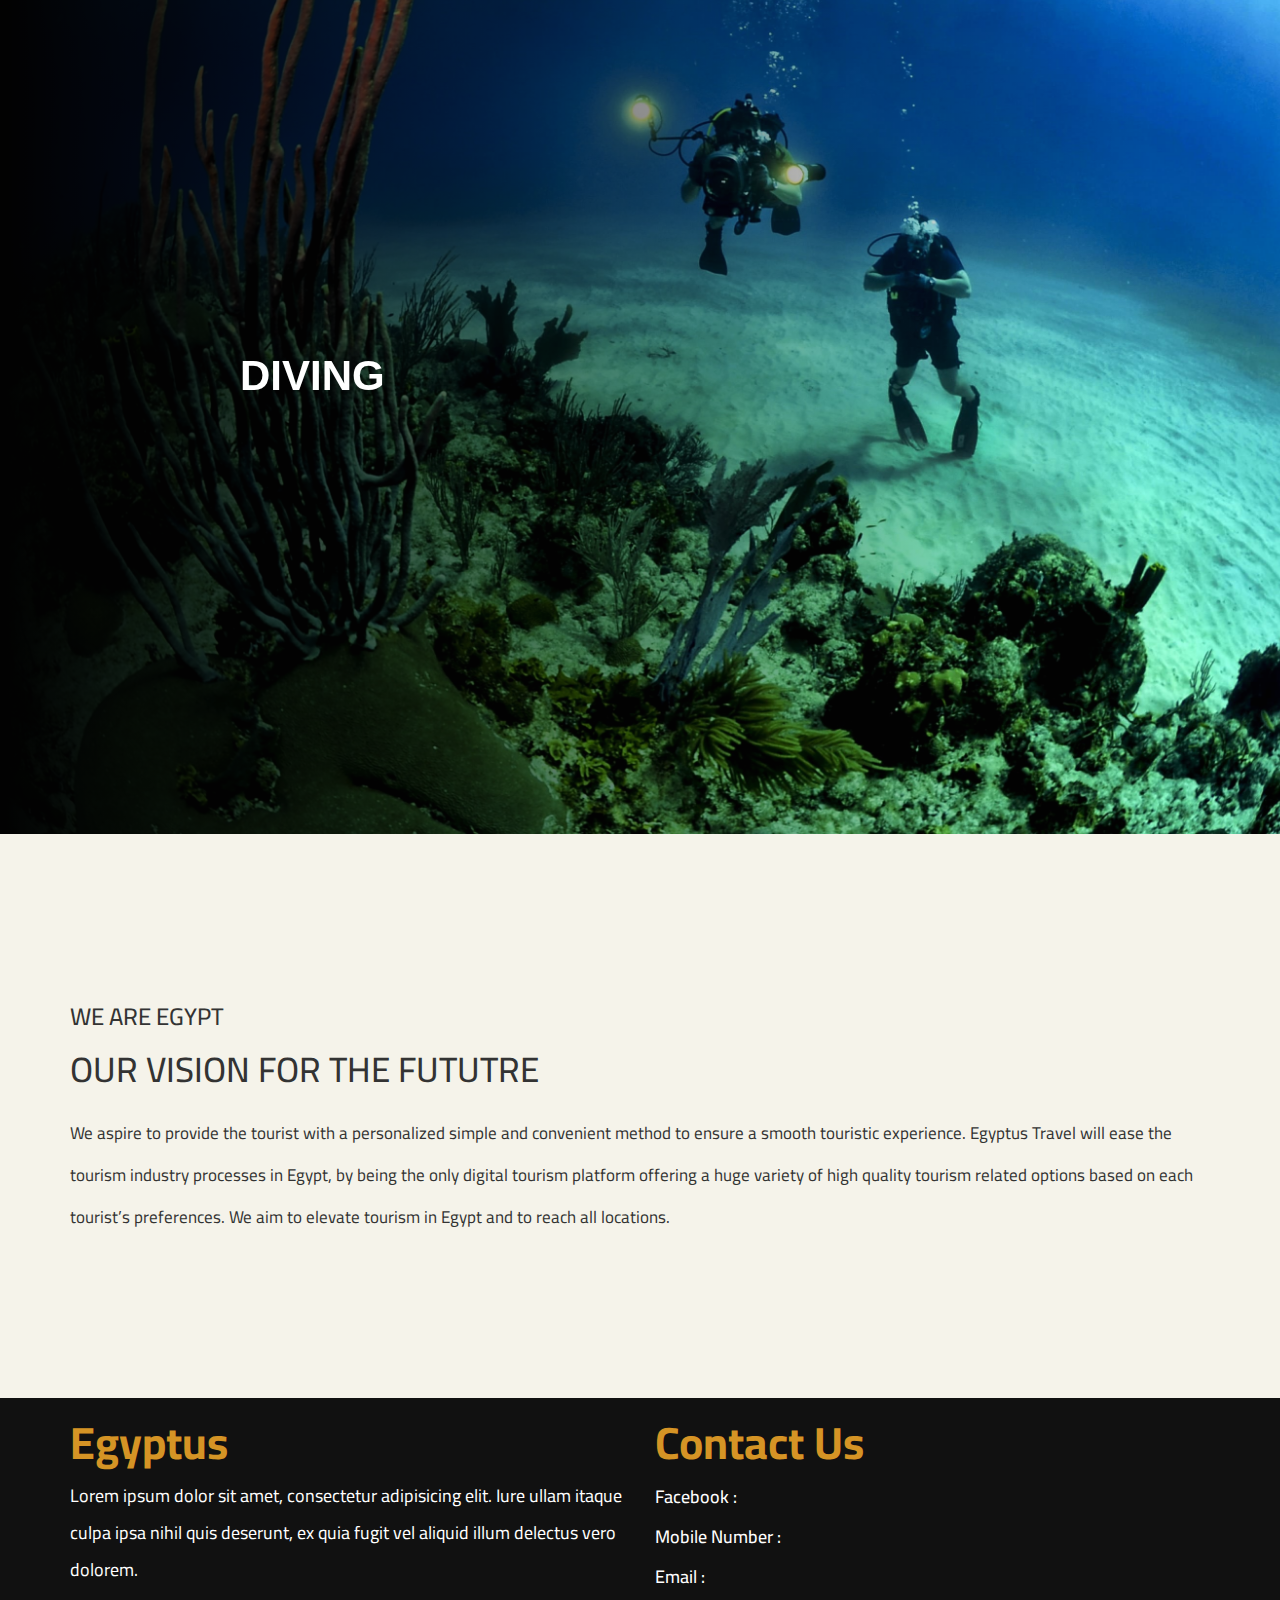
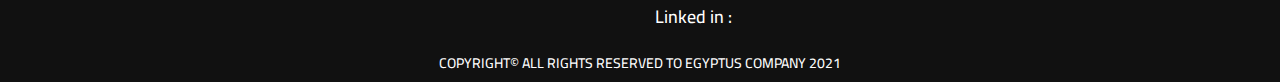
==== commit c85dc4c3: "v0.4" ====
--- a/index.html
+++ b/index.html
@@ -32,7 +32,7 @@
     <div class="upper-nav">
         <div class="container">
             <span class="special"><a href="TourGuideRegister.html"> Sign Up as Tourguide</a></span>
-            <span><a href="profile.html"><i class="fa fa-sign-in" aria-hidden="true"></i> Login</a></span>
+            <span><a href="login.html"><i class="fa fa-sign-in" aria-hidden="true"></i> Login</a></span>
 
         </div>
     </div>
@@ -84,13 +84,13 @@
             <button><i class="fa fa-search" aria-hidden="true"></i></button><input placeholder="Activities / Places / TourGuides ..." type="search">
         </div>
         <div class="text animate__animated animate__fadeInDown animate__slow animate__delay-1s">
-            <h2>Never Stop</h2>
-            <h3>Exploring The World</h3>
-
-            <a href="#">Get A TourGuide Now</a>
+            <h2>WE ARE EGYPT</h2>
+            <!--<h3>Exploring The World</h3>-->
+
+            <a href="profile.html">Get A TourGuide Now</a>
         </div>
         <div class=" animate__animated animate__bounceInRight whats-happening animate__slow animate__delay-1s">
-            <h2>What's Happening ?</h2>
+            <a href="TourGuideRegister.html" style="text-decoration: none;"><h2>Become a tour guide</h2></a>
         </div>
 
 
@@ -103,12 +103,11 @@
         <div class="container">
             <div class="row">
                 <div class="col-lg-12 col-md-12 col-sm-12 col-xs-12">
-                    <h2>Lorem ipsum dolor sit amet consectetur
+                    <h2>WE ARE EGYPT
                     </h2>
-                    <h1>What Is Egyptus ?</h1>
-                    <p id="about-para">Lorem ipsum dolor sit amet consectetur adipisicing elit. Quibusdam, totam in distinctio a dolor nihil doloribus nulla enim, quia cumque voluptas commodi pariatur ratione assumenda? Lorem, ipsum dolor sit amet consectetur adipisicing
-                        elit. Impedit magnam, suscipit atque consequatur nulla quia est. Itaque explicabo asperiores non quis quo eveniet reprehenderit nulla sit esse. A, quia! Excepturi? elit. Impedit magnam, suscipit atque consequatur nulla quia est.
-                        Itaque explicabo asperiores non quis quo eveniet reprehenderit nulla sit esse. A, quia! Excepturi?
+                    <h1>ABOUT US</h1>
+                    <p id="about-para">Egyptus seeks to elevate the tourism experience in Egypt for both the tourists and those working in the industry,we 
+                        provide a platform to bridge the gap between tourists who are seeking an authentic, hassle-free vacation and the hospitality providers who can deliver a memorable Egyptian experience.                        
                     </p>
 
 
@@ -176,25 +175,20 @@
     <!-- Start Glary Section -->
 
     <section class="slideshow">
-        <h1>WHAT IT IS IN EGYPT</h1>
+        <h1>TOP EXPERIENCES</h1>
 
         <ul class="navigation">
 
             <li class="navigation-item active">
                 <span class="rotate-holder"></span>
-                <span class="background-holder" style="background-image: url(images/Pyramids.jpg);"></span>
+                <span class="background-holder" style="background-image: url(images/Diving_icon.jpg);"></span>
             </li>
             <!-- slideshow:navigation:item END -->
 
             <!-- slideshow:navigation:item START -->
             <li class="navigation-item">
                 <span class="rotate-holder"></span>
-                <span class="background-holder" style="background-image: url(images/Mosques.jpg);"></span>
-            </li>
-
-            <li class="navigation-item">
-                <span class="rotate-holder"></span>
-                <span class="background-holder" style="background-image: url(images/RedSea.jpg);"></span>
+                <span class="background-holder" style="background-image: url(images/Horse\ riding\ icon.jpg);"></span>
             </li>
 
             <li class="navigation-item">
@@ -204,97 +198,42 @@
 
             <li class="navigation-item">
                 <span class="rotate-holder"></span>
-                <span class="background-holder" style="background-image: url(images/Shoping.jpg);"></span>
+                <span class="background-holder" style="background-image: url(images/Pottery_icon.jpg);"></span>
             </li>
 
-            <li class="navigation-item">
-                <span class="rotate-holder"></span>
-                <span class="background-holder" style="background-image: url(images/Snorklling.jpg);"></span>
-            </li>
-
-            <li class="navigation-item">
-                <span class="rotate-holder"></span>
-                <span class="background-holder" style="background-image: url(images/temples.jpg);"></span>
-            </li>
-
-            <li class="navigation-item">
-                <span class="rotate-holder"></span>
-                <span class="background-holder" style="background-image: url(images/CairoTower.jpg);"></span>
-            </li>
-
-            <li class="navigation-item">
-                <span class="rotate-holder"></span>
-                <span class="background-holder" style="background-image: url(images/Diving.jpg);"></span>
-            </li>
-
 
         </ul>
 
         <div class="detail">
 
             <div class="detail-item active">
-                <div class="headline">Pyramids</div>
-                <div class="background" style="background-image: url(images/Pyramids.jpg); height: 100vh;"></div>
-                <div class="background" style="background-image: url(images/Pyramids.jpg); height: 100vh; background-size: cover; background-position: center;"></div>
+                <div class="headline">Diving</div>
+                <div class="background" style="background-image: url(images/Diving.jpg); height: 100vh;"></div>
+                <div class="background" style="background-image: url(images/Diving.jpg); height: 100vh; background-size: cover; background-position: center;"></div>
+                
             </div>
             <!-- slideshow:details END -->
 
             <!-- slideshow:details START -->
             <div class="detail-item">
-                <div class="headline">Mosques</div>
-                <div class="background" style="background-image: url(images/Mosques.jpg);"></div>
+                <div class="headline">Horse Riding</div>
+                <div class="background" style="background-image: url(images/Horse_riding.jpg);"></div>
             </div>
             <!-- slideshow:details END -->
 
             <!-- slideshow:details START -->
             <div class="detail-item">
-                <div class="headline">RedSea</div>
-                <div class="background" style="background-image: url(images/RedSea.jpg);"></div>
+                <div class="headline">Silent Meditation</div>
+                <div class="background" style="background-image: url(images/sailboats.jpg);"></div>
             </div>
             <!-- slideshow:details END -->
 
             <!-- slideshow:details START -->
             <div class="detail-item">
-                <div class="headline">sailboats</div>
-                <div class="background" style="background-image: url(images/sailboats.jpg);"></div>
+                <div class="headline">Pottery</div>
+                <div class="background" style="background-image: url(images/Pottery.jpg);"></div>
             </div>
             <!-- slideshow:details END -->
-
-            <!-- slideshow:details START -->
-            <div class="detail-item">
-                <div class="headline">Shoping</div>
-                <div class="background" style="background-image: url(images/Shoping.jpg);"></div>
-            </div>
-            <!-- slideshow:details END -->
-
-            <!-- slideshow:details START -->
-            <div class="detail-item">
-                <div class="headline">Snorklling</div>
-                <div class="background" style="background-image: url(images/Snorklling.jpg);"></div>
-            </div>
-            <!-- slideshow:details END -->
-
-            <!-- slideshow:details START -->
-            <div class="detail-item">
-                <div class="headline">temples</div>
-                <div class="background" style="background-image: url(images/temples.jpg);"></div>
-            </div>
-            <!-- slideshow:details END -->
-
-            <!-- slideshow:details START -->
-            <div class="detail-item">
-                <div class="headline">CairoTower</div>
-                <div class="background" style="background-image: url(images/CairoTower.jpg);"></div>
-            </div>
-            <!-- slideshow:details END -->
-
-            <!-- slideshow:details START -->
-            <div class="detail-item">
-                <div class="headline">Diving</div>
-                <div class="background" style="background-image: url(images/Diving.jpg);"></div>
-            </div>
-            <!-- slideshow:details END -->
-
         </div>
         <!-- slideshow:details END -->
 
@@ -308,10 +247,9 @@
     <!-- Start Vision Section -->
     <section class="vision">
         <div class="container">
-            <h3>EGYPTUS</h3>
+            <h3>WE ARE EGYPT</h3>
             <h1>OUR VISION FOR THE FUTUTRE</h1>
-            <p>Lorem ipsum dolor sit amet consectetur adipisicing elit. Veritatis ipsam quia, adipisci totam, molestias placeat ducimus aspernatur alias error dolor, eaque saepe nihil eligendi optio nulla velit quas! Error, architecto. Lorem ipsum dolor
-                sit amet consectetur adipisicing elit. Magni laudantium dolores atque. Voluptas, optio laborum?
+            <p>We aspire to provide the tourist with a personalized simple and convenient method to ensure a smooth touristic experience. Egyptus Travel will ease the tourism industry processes in Egypt, by being the only digital tourism platform offering a huge variety of high quality tourism related options based on each tourist’s preferences. We aim to elevate tourism in Egypt and to reach all locations.
             </p>
         </div>
     </section>
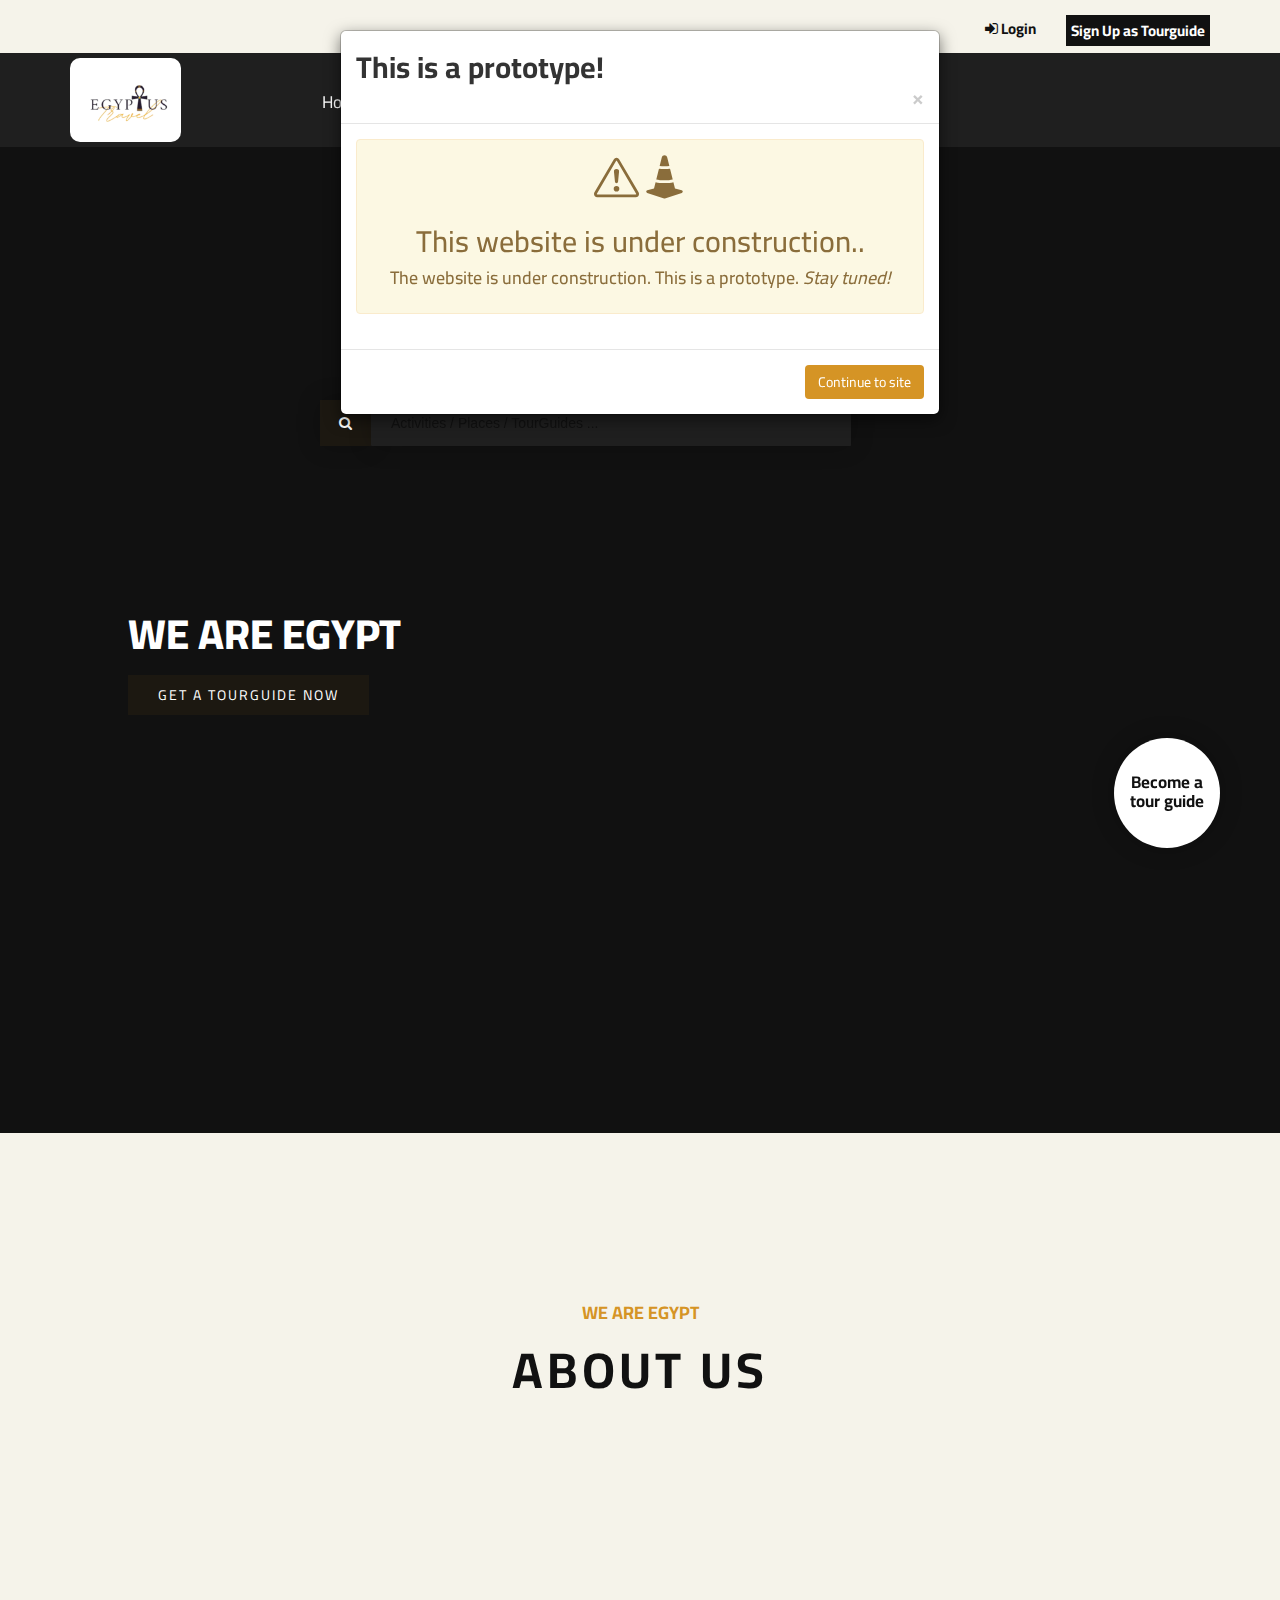
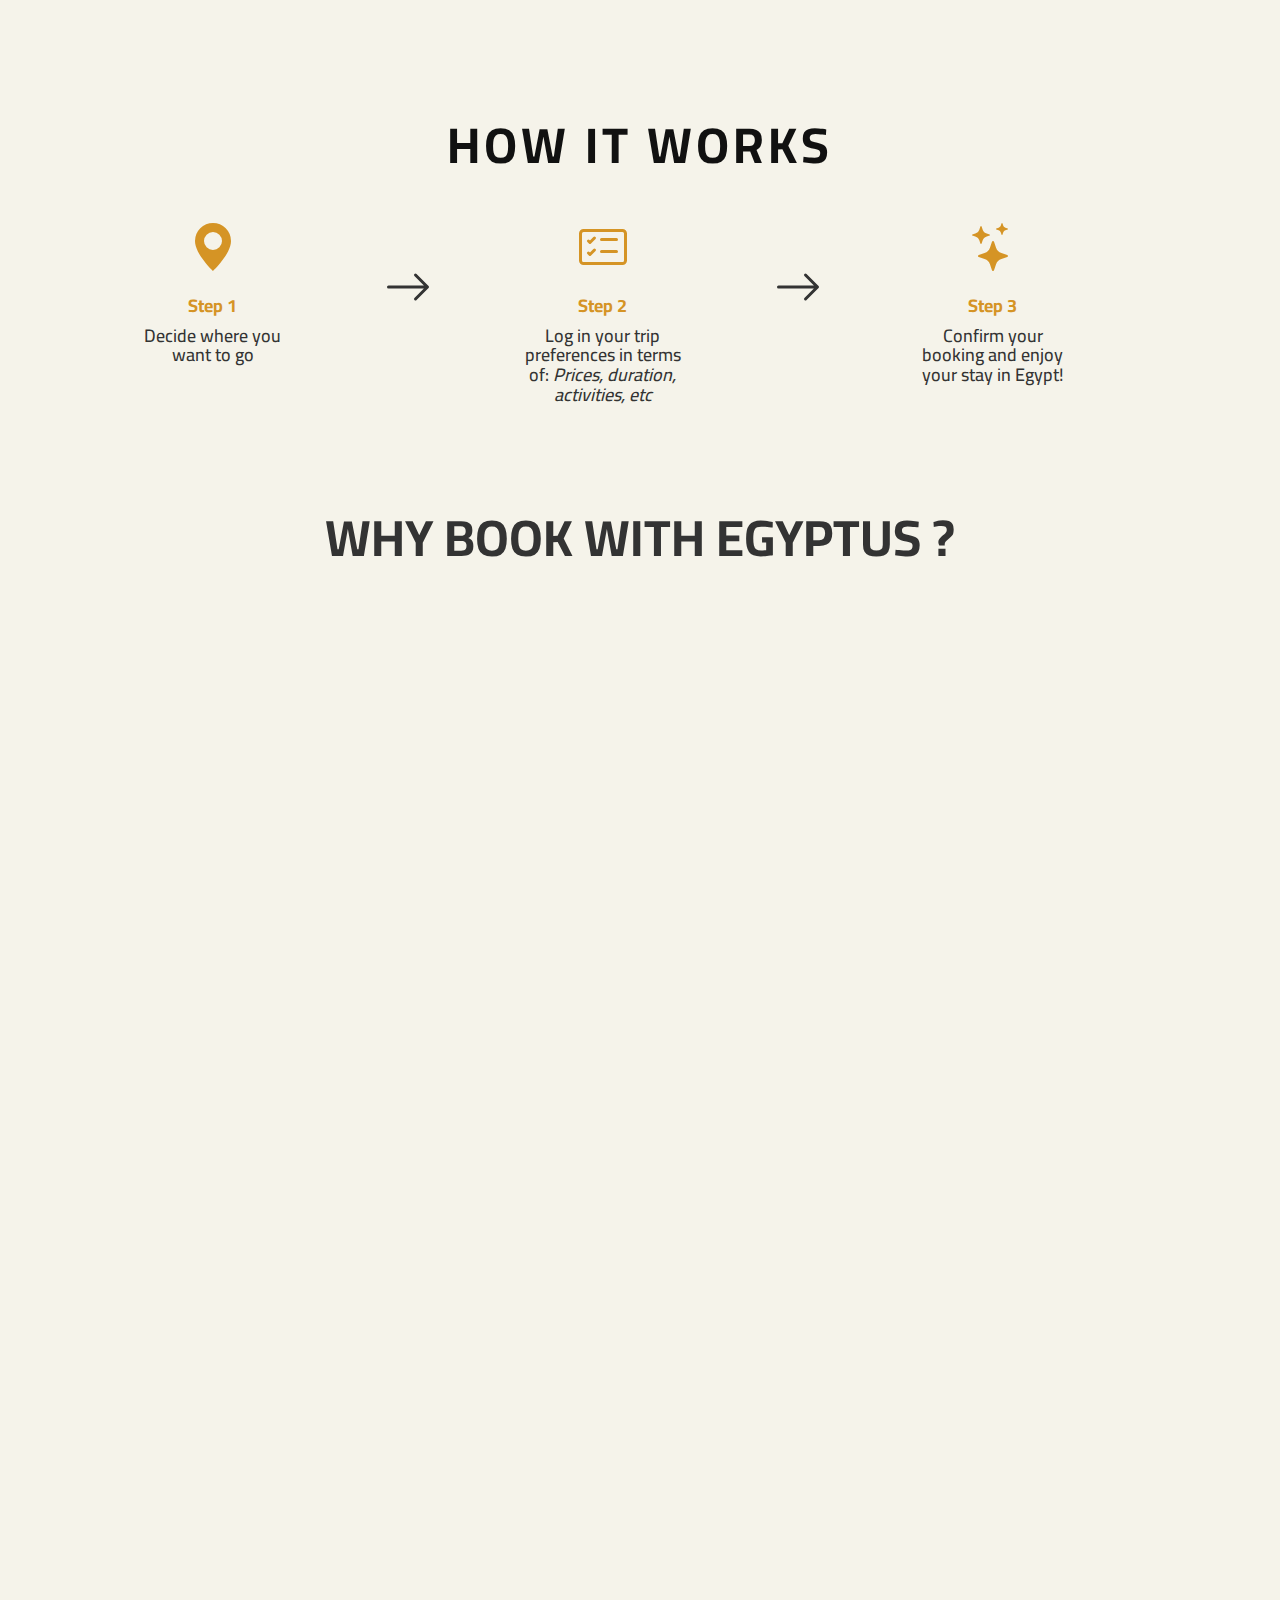
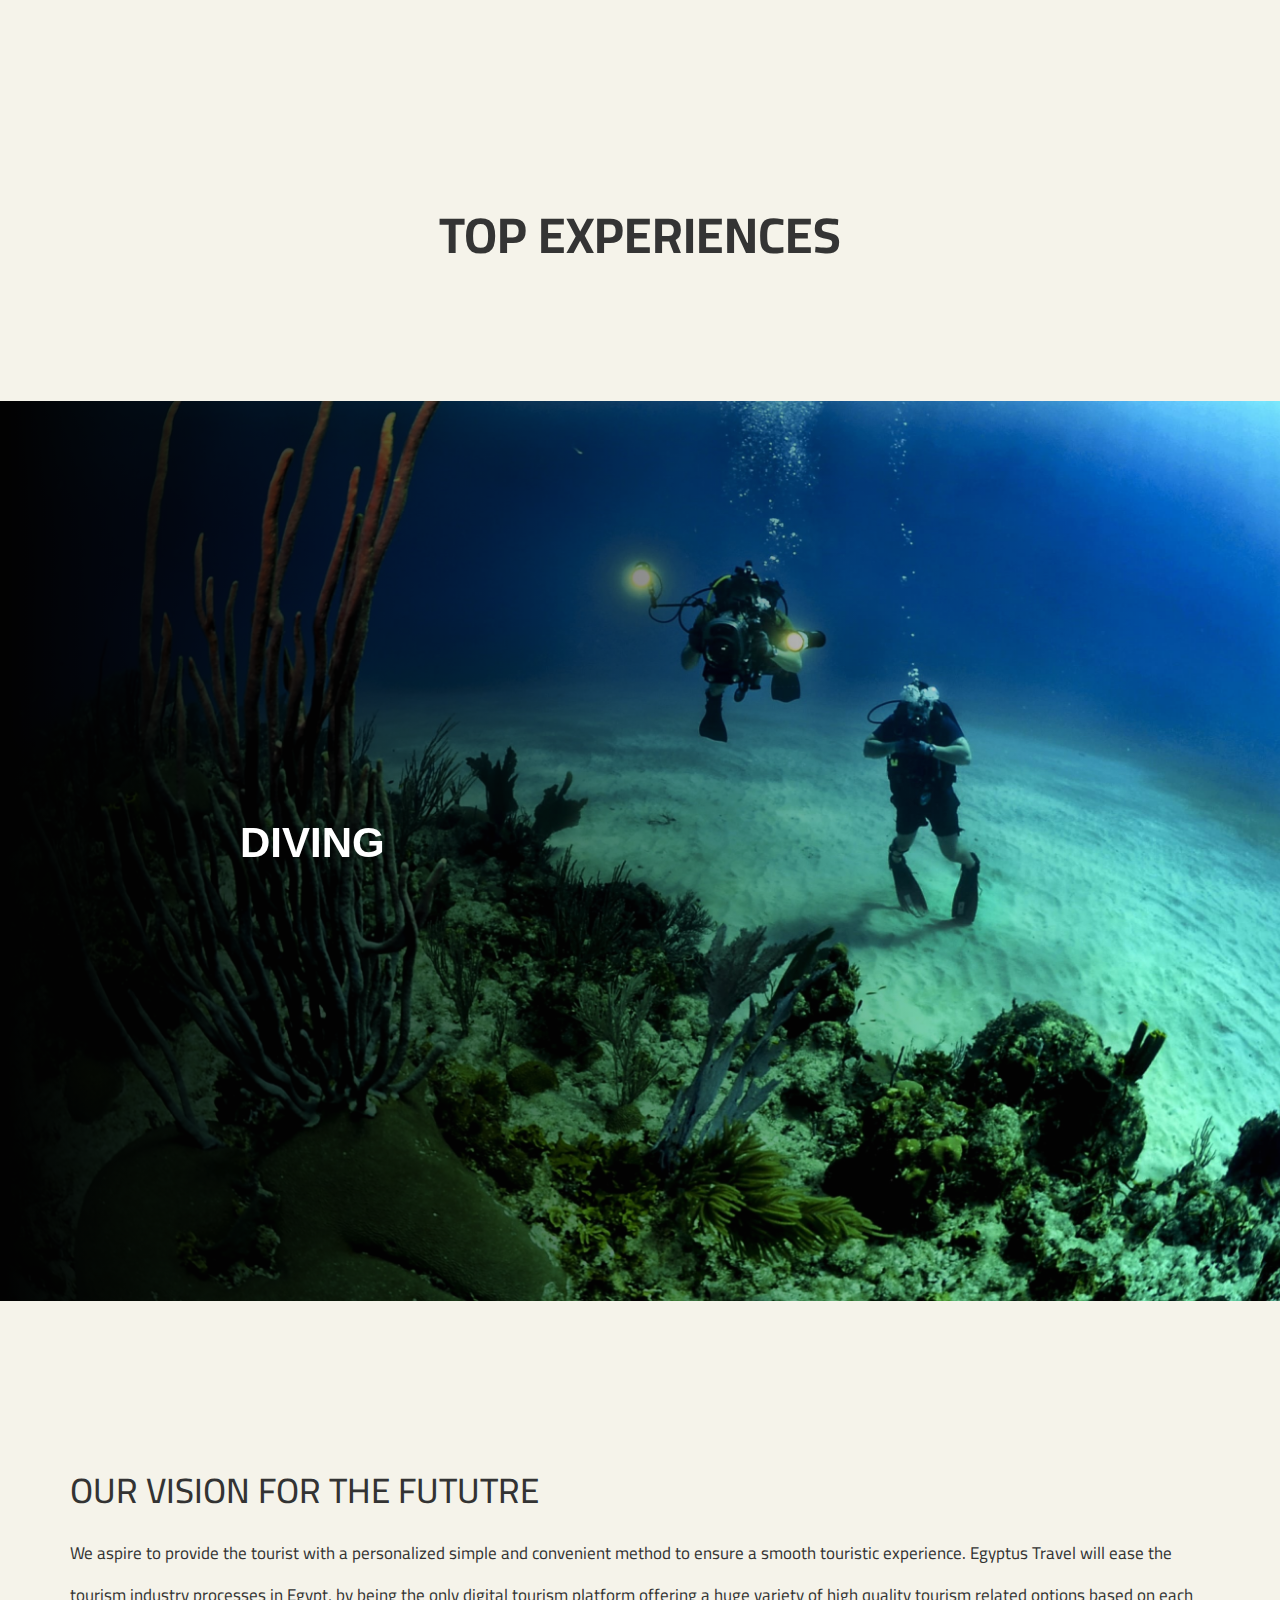
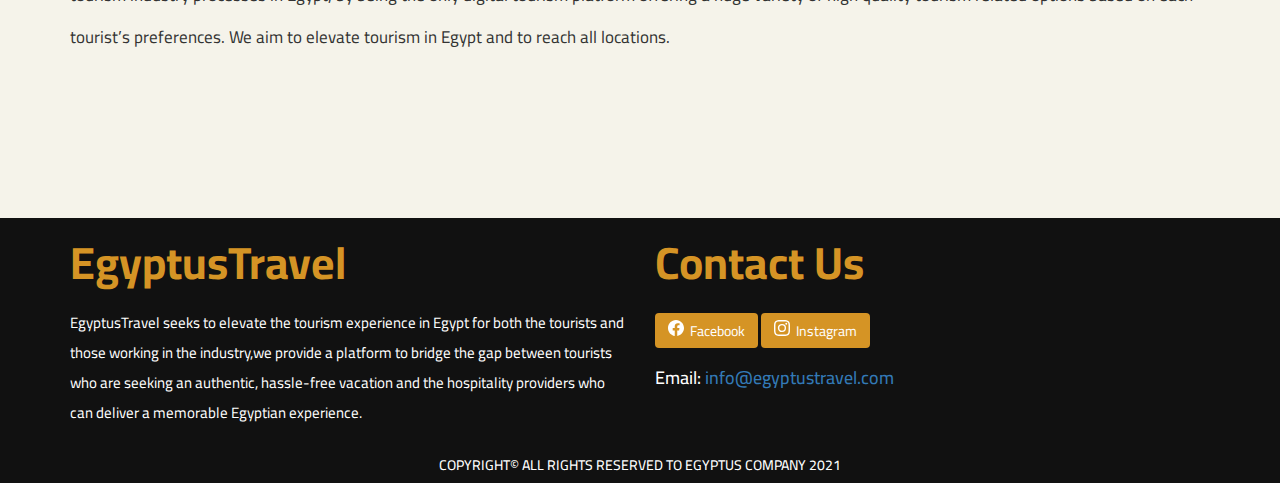
==== commit 3894ff98: "v0.4" ====
--- a/index.html
+++ b/index.html
@@ -6,14 +6,16 @@
     <meta http-equiv="X-UA-Compatible" content="IE=edge">
     <meta name="viewport" content="width=device-width, initial-scale=1.0">
     <link rel="icon" href="images/Logo_cropped.png" type="image/icon type">
-    <title>Egyptus</title>
+    <title>EgyptusTravel</title>
 
     <!-- Css Files -->
     <link rel="stylesheet" href="css/font-awesome.min.css">
     <link rel="stylesheet" href="css/normalize.css">
     <link rel="stylesheet" href="css/bootstrap.min.css">
+    
     <link rel="stylesheet" href="css/front.css">
     <link rel="stylesheet" href="css/animate.min.css">
+    
 
 
     <!-- Google Fonts -->
@@ -21,7 +23,11 @@
     <link rel="preconnect" href="https://fonts.gstatic.com" crossorigin>
     <link href="https://fonts.googleapis.com/css2?family=Cairo:wght@200;300;400;700;900&display=swap" rel="stylesheet">
 
-
+    <script type="text/javascript">
+        $(window).on('load', function() {
+            $('#under-constrcution').modal('show');
+        });
+    </script>
 
 </head>
 
@@ -106,7 +112,7 @@
                     <h2>WE ARE EGYPT
                     </h2>
                     <h1>ABOUT US</h1>
-                    <p id="about-para">Egyptus seeks to elevate the tourism experience in Egypt for both the tourists and those working in the industry,we 
+                    <p id="about-para">EgyptusTravel seeks to elevate the tourism experience in Egypt for both the tourists and those working in the industry,we 
                         provide a platform to bridge the gap between tourists who are seeking an authentic, hassle-free vacation and the hospitality providers who can deliver a memorable Egyptian experience.                        
                     </p>
 
@@ -116,7 +122,127 @@
         </div>
     </div>
 
+    <!-- Start of how it works-->
+
+    <div id="how-it-works" class="about text-center">
+        <div class="container text-center">
+            <div class="row text-center">
+                <div class="col-lg-12 col-md-12 col-sm-12 col-xs-12">
+                    <h1>HOW IT WORKS</h1>
+                    <br><br>
+                </div>
+                <!--
+                <div class="col-lg-6 col-md-6">
+
+                </div>
+                <div class="col-lg-6 col-md-6 text-left">
+                    <h3>1. Decide where you want to go</h3>
+                    <h3>2. Log in your trip preferences in terms of: Prices, duration, activities, etc</h3>
+                </div>
+                -->
+                <div class="text-center">
+                <div class="col-lg-2 text-center" style="margin-left: 60px;">
+                    <svg xmlns="http://www.w3.org/2000/svg" style="color: #d59425;" width="48" height="48" fill="currentColor" class="bi bi-geo-alt-fill" viewBox="0 0 16 16">
+                        <path d="M8 16s6-5.686 6-10A6 6 0 0 0 2 6c0 4.314 6 10 6 10zm0-7a3 3 0 1 1 0-6 3 3 0 0 1 0 6z"/>
+                      </svg>
+                    <h2>Step 1</h2>
+                    <h4>Decide where you want to go</h4>
+                </div>
+                <div class="col-lg-2 text-center">
+                    <svg xmlns="http://www.w3.org/2000/svg" style="margin-top: 40px;" width="48" height="48" fill="currentColor" class="bi bi-arrow-right" viewBox="0 0 16 16">
+                        <path fill-rule="evenodd" d="M1 8a.5.5 0 0 1 .5-.5h11.793l-3.147-3.146a.5.5 0 0 1 .708-.708l4 4a.5.5 0 0 1 0 .708l-4 4a.5.5 0 0 1-.708-.708L13.293 8.5H1.5A.5.5 0 0 1 1 8z"/>
+                      </svg>
+                </div>
+
+                <div class="col-lg-2 text-center">
+                    <svg xmlns="http://www.w3.org/2000/svg" style="color: #d59425;" width="48" height="48" fill="currentColor" class="bi bi-card-checklist" viewBox="0 0 16 16">
+                        <path d="M14.5 3a.5.5 0 0 1 .5.5v9a.5.5 0 0 1-.5.5h-13a.5.5 0 0 1-.5-.5v-9a.5.5 0 0 1 .5-.5h13zm-13-1A1.5 1.5 0 0 0 0 3.5v9A1.5 1.5 0 0 0 1.5 14h13a1.5 1.5 0 0 0 1.5-1.5v-9A1.5 1.5 0 0 0 14.5 2h-13z"/>
+                        <path d="M7 5.5a.5.5 0 0 1 .5-.5h5a.5.5 0 0 1 0 1h-5a.5.5 0 0 1-.5-.5zm-1.496-.854a.5.5 0 0 1 0 .708l-1.5 1.5a.5.5 0 0 1-.708 0l-.5-.5a.5.5 0 1 1 .708-.708l.146.147 1.146-1.147a.5.5 0 0 1 .708 0zM7 9.5a.5.5 0 0 1 .5-.5h5a.5.5 0 0 1 0 1h-5a.5.5 0 0 1-.5-.5zm-1.496-.854a.5.5 0 0 1 0 .708l-1.5 1.5a.5.5 0 0 1-.708 0l-.5-.5a.5.5 0 0 1 .708-.708l.146.147 1.146-1.147a.5.5 0 0 1 .708 0z"/>
+                      </svg>
+                    <h2>Step 2</h2>
+                    <h4>Log in your trip preferences in terms of: <i>Prices, duration, activities, etc</i></h4>
+                </div>
+                <div class="col-lg-2 text-center">
+                    <svg xmlns="http://www.w3.org/2000/svg" style="margin-top: 40px;" width="48" height="48" fill="currentColor" class="bi bi-arrow-right" viewBox="0 0 16 16">
+                        <path fill-rule="evenodd" d="M1 8a.5.5 0 0 1 .5-.5h11.793l-3.147-3.146a.5.5 0 0 1 .708-.708l4 4a.5.5 0 0 1 0 .708l-4 4a.5.5 0 0 1-.708-.708L13.293 8.5H1.5A.5.5 0 0 1 1 8z"/>
+                      </svg>
+                </div>
+
+                <div class="col-lg-2 text-center">
+                    <svg xmlns="http://www.w3.org/2000/svg" style="color: #d59425;" width="48" height="48" fill="currentColor" class="bi bi-stars" viewBox="0 0 16 16">
+                        <path d="M7.657 6.247c.11-.33.576-.33.686 0l.645 1.937a2.89 2.89 0 0 0 1.829 1.828l1.936.645c.33.11.33.576 0 .686l-1.937.645a2.89 2.89 0 0 0-1.828 1.829l-.645 1.936a.361.361 0 0 1-.686 0l-.645-1.937a2.89 2.89 0 0 0-1.828-1.828l-1.937-.645a.361.361 0 0 1 0-.686l1.937-.645a2.89 2.89 0 0 0 1.828-1.828l.645-1.937zM3.794 1.148a.217.217 0 0 1 .412 0l.387 1.162c.173.518.579.924 1.097 1.097l1.162.387a.217.217 0 0 1 0 .412l-1.162.387A1.734 1.734 0 0 0 4.593 5.69l-.387 1.162a.217.217 0 0 1-.412 0L3.407 5.69A1.734 1.734 0 0 0 2.31 4.593l-1.162-.387a.217.217 0 0 1 0-.412l1.162-.387A1.734 1.734 0 0 0 3.407 2.31l.387-1.162zM10.863.099a.145.145 0 0 1 .274 0l.258.774c.115.346.386.617.732.732l.774.258a.145.145 0 0 1 0 .274l-.774.258a1.156 1.156 0 0 0-.732.732l-.258.774a.145.145 0 0 1-.274 0l-.258-.774a1.156 1.156 0 0 0-.732-.732L9.1 2.137a.145.145 0 0 1 0-.274l.774-.258c.346-.115.617-.386.732-.732L10.863.1z"/>
+                      </svg>
+                    <h2>Step 3</h2>
+                    <h4>Confirm your booking and enjoy your stay in Egypt!</h4>
+                </div>
+                </div>
+                
+                
+            </div>
+        </div>
+    </div>
+
+    <!-- End of how it works-->
+
     <!-- End About Section -->
+
+  <!-- Start how it works Section 
+        <div class="text-center">
+            <div class="step">
+    <div>
+        <div class="circle">1</div>
+        <div class="line"></div>
+    </div>
+    <div>
+        <div class="title">Step 1</div>
+        <div class="body">Decide where you want to go.</div>
+    </div>
+</div>
+<div class="step">
+    <div>
+        <div class="circle">2</div>
+        <div class="line"></div>
+    </div>
+    <div>
+        <div class="title">Step 2</div>
+        <div class="body">Log in your trip preferences in terms of: Prices, duration, activities, etc
+</div>
+    </div>
+</div>
+<div class="step">
+    <div>
+        <div class="circle">3</div>
+        <div class="line"></div>
+    </div>
+    <div>
+        <div class="title">Step 3</div>
+        <div class="body">Select a tour guide from a variety of options.</div>
+    </div>
+</div>
+<div class="step">
+    <div>
+        <div class="circle">4</div>
+        <div class="line"></div>
+    </div>
+    <div>
+        <div class="title">Step 4</div>
+        <div class="body">Send a request to the tour guide.</div>
+    </div>
+</div>
+<div class="step">
+    <div>
+        <div class="circle">5</div>
+        <div class="line"></div>
+    </div>
+    <div>
+        <div class="title">Step 5</div>
+        <div class="body">Confirm your booking</div>
+    </div>
+</div>
+        </div>
+
+-->
+  <!-- End how it works Section -->
 
     <!-- Start Why Egyptus Section -->
 
@@ -129,9 +255,8 @@
                 <div class="col-lg-12 col-md-12 col-sm-12 col-xs-12">
                     <div class="row">
                         <div id="first-left-para" class="left col-lg-6 col-md-6 col-sm-12 col-xs-12">
-                            <h1>Ultimate Flexibility</h1>
-                            <p>Lorem ipsum dolor, sit amet consectetur adipisicing elit. Non? Lorem ipsum dolor, sit amet consectetur adipisicing elit. Non? Lorem ipsum dolor, sit amet consectetur adipisicing elit. Non? Lorem ipsum dolor, sit amet consectetur
-                                adipisicing elit. Non? Lorem ipsum dolor, sit amet consectetur adipisicing elit. Non?
+                            <h1>Smooth, Easy, and Hassle Free</h1>
+                            <p>Get matched with top tour guides anywhere in Egypt and enjoy discovering the hidden gems of Egypt with just a click.
                             </p>
                         </div>
                         <div id="first-right-img" class="col-lg-6 col-md-6 col-sm-12 col-xs-12">
@@ -142,17 +267,14 @@
                             <img width="100%" src="images/Shoping.jpg" alt="">
                         </div>
                         <div id="second-right-para" class="right col-lg-6 col-md-6 col-sm-12 col-xs-12">
-
-                            <h1>Award-winning support</h1>
-                            <p>Lorem ipsum dolor, sit amet consectetur adipisicing elit. Non? Lorem ipsum dolor, sit amet consectetur adipisicing elit. Non? Lorem ipsum dolor, sit amet consectetur adipisicing elit. Non? Lorem ipsum dolor, sit amet consectetur
-                                adipisicing elit. Non? Lorem ipsum dolor, sit amet consectetur adipisicing elit. Non?</p>
-
+                            <h1>Clear Pricing</h1>
+                            <p>Decide how much you want to pay and book each trip with all the pricing details listed in the profile of our tour guides. </p>
+                            
                         </div>
                         <div id="third-left-para" class="left col-lg-6 col-md-6 col-sm-12 col-xs-12">
 
-                            <h1>Quality at Our Core</h1>
-                            <p>Lorem ipsum dolor, sit amet consectetur adipisicing elit. Non? Lorem ipsum dolor, sit amet consectetur adipisicing elit. Non? Lorem ipsum dolor, sit amet consectetur adipisicing elit. Non? Lorem ipsum dolor, sit amet consectetur
-                                adipisicing elit. Non? Lorem ipsum dolor, sit amet consectetur adipisicing elit. Non?/p>
+                             <h1>Top quality tour guides</h1>
+                            <p>Our professional top quality tour guides will provide you with the ultimate authentic experience for your stay in Egypt.</p>
 
                         </div>
 
@@ -247,13 +369,46 @@
     <!-- Start Vision Section -->
     <section class="vision">
         <div class="container">
-            <h3>WE ARE EGYPT</h3>
+            <!--<h3>WE ARE EGYPT</h3>-->
             <h1>OUR VISION FOR THE FUTUTRE</h1>
             <p>We aspire to provide the tourist with a personalized simple and convenient method to ensure a smooth touristic experience. Egyptus Travel will ease the tourism industry processes in Egypt, by being the only digital tourism platform offering a huge variety of high quality tourism related options based on each tourist’s preferences. We aim to elevate tourism in Egypt and to reach all locations.
             </p>
         </div>
     </section>
 
+    <!-- Under Construction Modal-->
+    <div class="modal show" id="under-constrcution" tabindex="-1" role="dialog">
+        <div class="modal-dialog" role="document">
+          <div class="modal-content">
+            <div class="modal-header">
+              <h2 class="modal-title"><strong>This is a prototype!</strong></h2>
+              <button type="button"  onclick = "$('.modal').removeClass('show').addClass('fade');" class="close" data-dismiss="modal" aria-label="Close">
+                <span aria-hidden="true">&times;</span>
+              </button>
+            </div>
+            <div class="modal-body">
+                <div class="alert alert-warning text-center" role="alert">
+                    <div class="text-center">
+                        <svg xmlns="http://www.w3.org/2000/svg" width="45" height="45" fill="currentColor" class="bi bi-exclamation-triangle" viewBox="0 0 16 16">
+                            <path d="M7.938 2.016A.13.13 0 0 1 8.002 2a.13.13 0 0 1 .063.016.146.146 0 0 1 .054.057l6.857 11.667c.036.06.035.124.002.183a.163.163 0 0 1-.054.06.116.116 0 0 1-.066.017H1.146a.115.115 0 0 1-.066-.017.163.163 0 0 1-.054-.06.176.176 0 0 1 .002-.183L7.884 2.073a.147.147 0 0 1 .054-.057zm1.044-.45a1.13 1.13 0 0 0-1.96 0L.165 13.233c-.457.778.091 1.767.98 1.767h13.713c.889 0 1.438-.99.98-1.767L8.982 1.566z"/>
+                            <path d="M7.002 12a1 1 0 1 1 2 0 1 1 0 0 1-2 0zM7.1 5.995a.905.905 0 1 1 1.8 0l-.35 3.507a.552.552 0 0 1-1.1 0L7.1 5.995z"/>
+                          </svg>
+                          <svg xmlns="http://www.w3.org/2000/svg" width="45" height="45" fill="currentColor" class="bi bi-cone-striped" viewBox="0 0 16 16">
+                            <path d="m9.97 4.88.953 3.811C10.159 8.878 9.14 9 8 9c-1.14 0-2.158-.122-2.923-.309L6.03 4.88C6.635 4.957 7.3 5 8 5s1.365-.043 1.97-.12zm-.245-.978L8.97.88C8.718-.13 7.282-.13 7.03.88L6.275 3.9C6.8 3.965 7.382 4 8 4c.618 0 1.2-.036 1.725-.098zm4.396 8.613a.5.5 0 0 1 .037.96l-6 2a.5.5 0 0 1-.316 0l-6-2a.5.5 0 0 1 .037-.96l2.391-.598.565-2.257c.862.212 1.964.339 3.165.339s2.303-.127 3.165-.339l.565 2.257 2.391.598z"/>
+                          </svg>
+                    </div>
+                    
+                    <h2>This website is under construction..</h2>
+                    <h4>The website is under construction. This is a prototype. <i>Stay tuned!</i></h4>
+                  </div>
+            </div>
+            <div class="modal-footer">
+              <button type="button" style="background-color: #d59425;; color: #fff;" onclick = "$('.modal').removeClass('show').addClass('fade');" class="btn" data-dismiss="modal">Continue to site</button>
+            </div>
+          </div>
+        </div>
+      </div>
+
 
 
 
@@ -269,15 +424,24 @@
         <div class="container">
             <div class="row">
                 <div class="col-lg-6 col-md-6 col-sm-12 col-xs-12">
-                    <h1>Egyptus</h1>
-                    <p>Lorem ipsum dolor sit amet, consectetur adipisicing elit. Iure ullam itaque culpa ipsa nihil quis deserunt, ex quia fugit vel aliquid illum delectus vero dolorem.</p>
-                </div>
-                <div class="col-lg-6 col-md-6 col-sm-12 col-xs-12">
+                    <h1>EgyptusTravel</h1>
+                    <p>EgyptusTravel seeks to elevate the tourism experience in Egypt for both the tourists and those working in the industry,we provide a platform to bridge the gap between tourists who are seeking an authentic, hassle-free vacation and the hospitality providers who can deliver a memorable Egyptian experience.</p>
+                </div>
+                <div class="col-lg-6 col-md-6 col-sm-12 col-xs-12 ">
                     <h1>Contact Us</h1>
-                    <h2>Facebook : </h2>
-                    <h2>Mobile Number : </h2>
-                    <h2>Email : </h2>
-                    <h2>Linked in : </h2>
+                    <div class="form-group contact-us">
+                        <!-- Facebook-->
+                        <button class="btn" style="background-color: #d59425; color: #fff;"><svg xmlns="http://www.w3.org/2000/svg" width="16" height="16" fill="currentColor" class="bi bi-facebook" viewBox="0 0 16 16">
+                            <path d="M16 8.049c0-4.446-3.582-8.05-8-8.05C3.58 0-.002 3.603-.002 8.05c0 4.017 2.926 7.347 6.75 7.951v-5.625h-2.03V8.05H6.75V6.275c0-2.017 1.195-3.131 3.022-3.131.876 0 1.791.157 1.791.157v1.98h-1.009c-.993 0-1.303.621-1.303 1.258v1.51h2.218l-.354 2.326H9.25V16c3.824-.604 6.75-3.934 6.75-7.951z"/>
+                          </svg><a href="https://www.facebook.com/Egyptustravel" target="_blank" style="text-decoration: none; color: #fff;">&nbsp; Facebook</a></button>
+
+                          <!-- Instagram-->
+                        <button class="btn" style="background-color: #d59425; color: #fff;"><svg xmlns="http://www.w3.org/2000/svg" width="16" height="16" fill="currentColor" class="bi bi-instagram" viewBox="0 0 16 16">
+                            <path d="M8 0C5.829 0 5.556.01 4.703.048 3.85.088 3.269.222 2.76.42a3.917 3.917 0 0 0-1.417.923A3.927 3.927 0 0 0 .42 2.76C.222 3.268.087 3.85.048 4.7.01 5.555 0 5.827 0 8.001c0 2.172.01 2.444.048 3.297.04.852.174 1.433.372 1.942.205.526.478.972.923 1.417.444.445.89.719 1.416.923.51.198 1.09.333 1.942.372C5.555 15.99 5.827 16 8 16s2.444-.01 3.298-.048c.851-.04 1.434-.174 1.943-.372a3.916 3.916 0 0 0 1.416-.923c.445-.445.718-.891.923-1.417.197-.509.332-1.09.372-1.942C15.99 10.445 16 10.173 16 8s-.01-2.445-.048-3.299c-.04-.851-.175-1.433-.372-1.941a3.926 3.926 0 0 0-.923-1.417A3.911 3.911 0 0 0 13.24.42c-.51-.198-1.092-.333-1.943-.372C10.443.01 10.172 0 7.998 0h.003zm-.717 1.442h.718c2.136 0 2.389.007 3.232.046.78.035 1.204.166 1.486.275.373.145.64.319.92.599.28.28.453.546.598.92.11.281.24.705.275 1.485.039.843.047 1.096.047 3.231s-.008 2.389-.047 3.232c-.035.78-.166 1.203-.275 1.485a2.47 2.47 0 0 1-.599.919c-.28.28-.546.453-.92.598-.28.11-.704.24-1.485.276-.843.038-1.096.047-3.232.047s-2.39-.009-3.233-.047c-.78-.036-1.203-.166-1.485-.276a2.478 2.478 0 0 1-.92-.598 2.48 2.48 0 0 1-.6-.92c-.109-.281-.24-.705-.275-1.485-.038-.843-.046-1.096-.046-3.233 0-2.136.008-2.388.046-3.231.036-.78.166-1.204.276-1.486.145-.373.319-.64.599-.92.28-.28.546-.453.92-.598.282-.11.705-.24 1.485-.276.738-.034 1.024-.044 2.515-.045v.002zm4.988 1.328a.96.96 0 1 0 0 1.92.96.96 0 0 0 0-1.92zm-4.27 1.122a4.109 4.109 0 1 0 0 8.217 4.109 4.109 0 0 0 0-8.217zm0 1.441a2.667 2.667 0 1 1 0 5.334 2.667 2.667 0 0 1 0-5.334z"/>
+                          </svg><a href="https://www.instagram.com/egyptustravel/" target="_blank" style="text-decoration: none; color: #fff;">&nbsp; Instagram</a></button>
+                    </div>
+                    <h2>Email: <a href="mailto:info@egyptustravel.com">info@egyptustravel.com</a></h3>
+                    
                 </div>
             </div>
             <div class="copy-right">
--- a/css/front.css
+++ b/css/front.css
@@ -712,9 +712,10 @@
 }
 
 footer p {
-    font-size: 18px;
-    line-height: 37px;
+    font-size: 15px;
+    line-height: 30px;
     color: #fff;
+    margin-top: 20px;
 }
 
 footer h2 {
@@ -727,6 +728,11 @@
     font-size: 18px;
     color: #fff;
     margin-top: 20px;
+}
+
+footer .contact-us
+{
+    margin-top: 25px;
 }
 
 
@@ -1335,4 +1341,16 @@
 }
 
 
-/* End Customize Your Own Trip Page Style */+/* End Customize Your Own Trip Page Style */
+*,
+*:before,
+*:after {
+    box-sizing: border-box;
+}
+.step { position: relative; min-height: 32px /* circle-size */ ; }
+.step > div:first-child { position: static; height: 0; }
+.step > div:last-child { margin-left: 32px ; padding-left: 16px; }
+.circle { background: #4285f4; width: 32px; height: 32px; line-height: 32px; border-radius: 16px; position: relative; color: white; text-align: center; }
+.line { position: absolute; border-left: 1px solid gainsboro; left: 16px; bottom: 10px; top: 42px; }
+.step:last-child .line { display: none; }
+.title { line-height: 32px; font-weight: bold; }
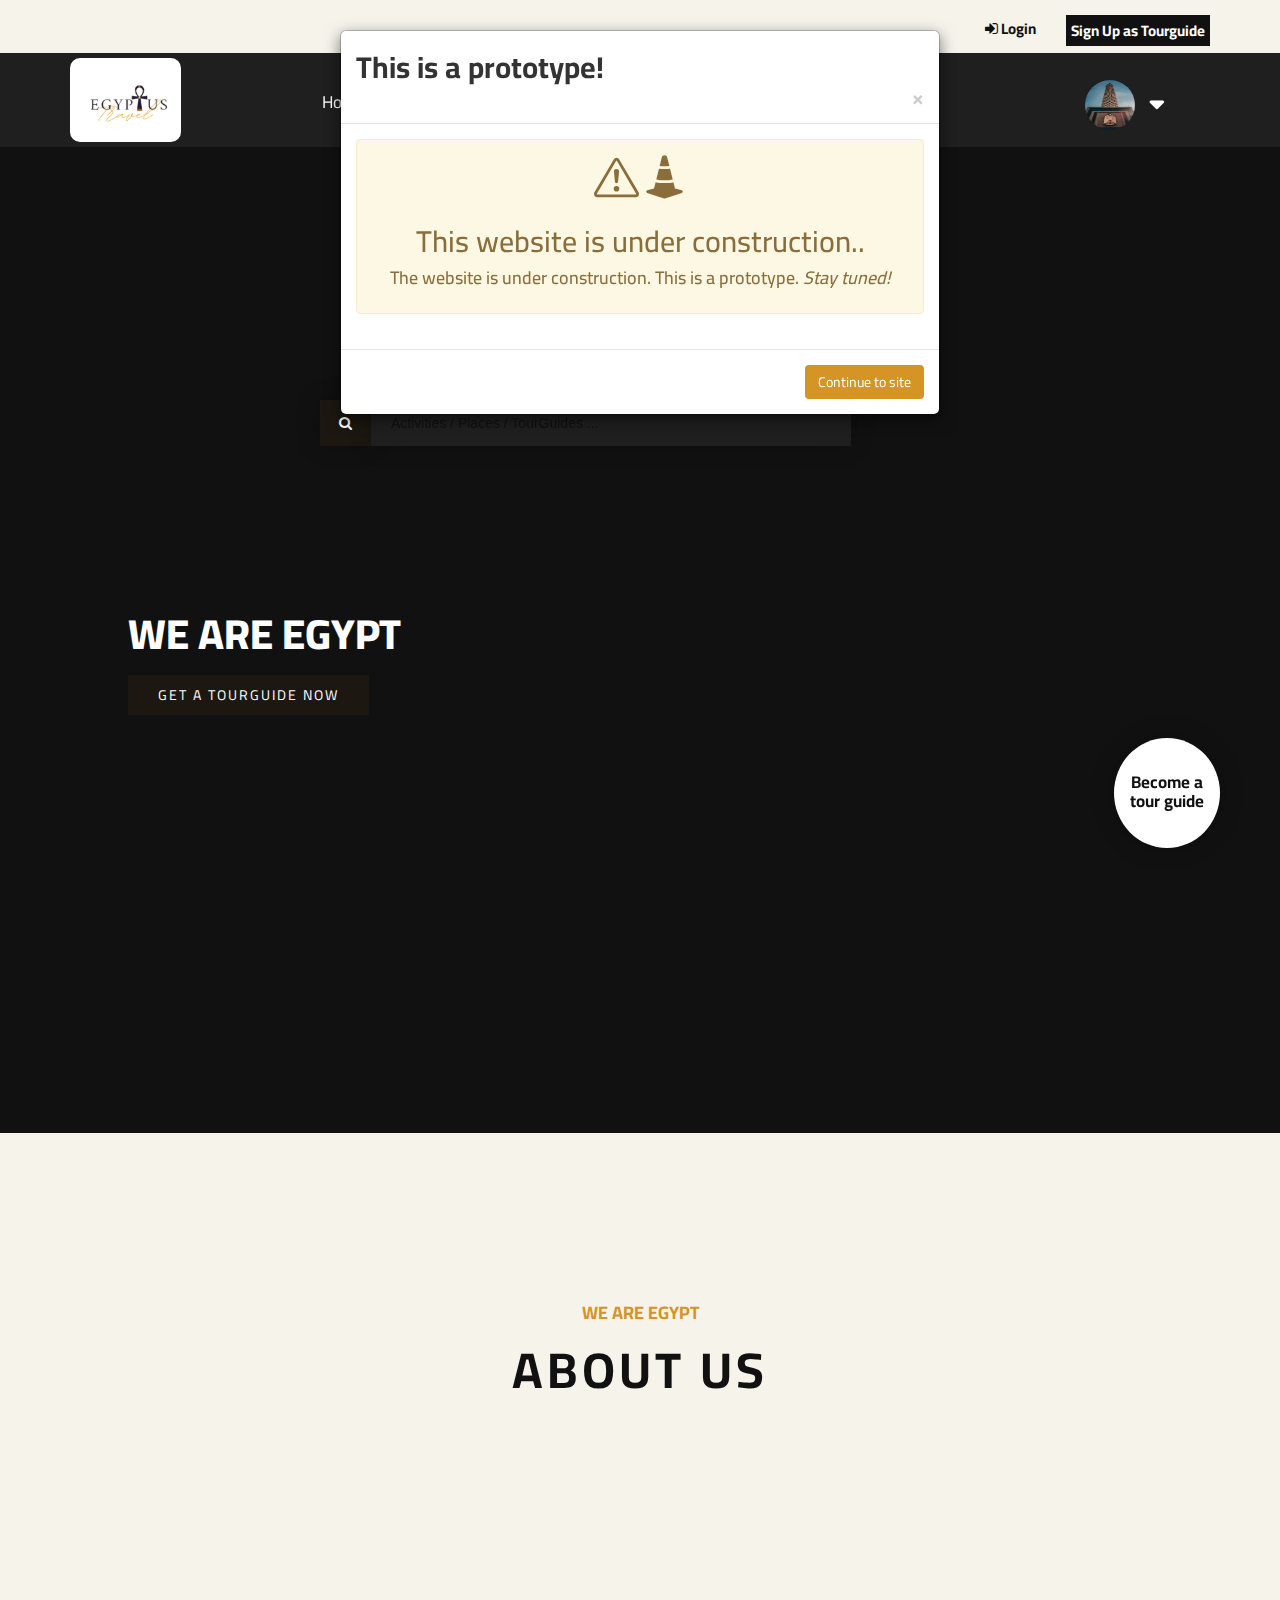
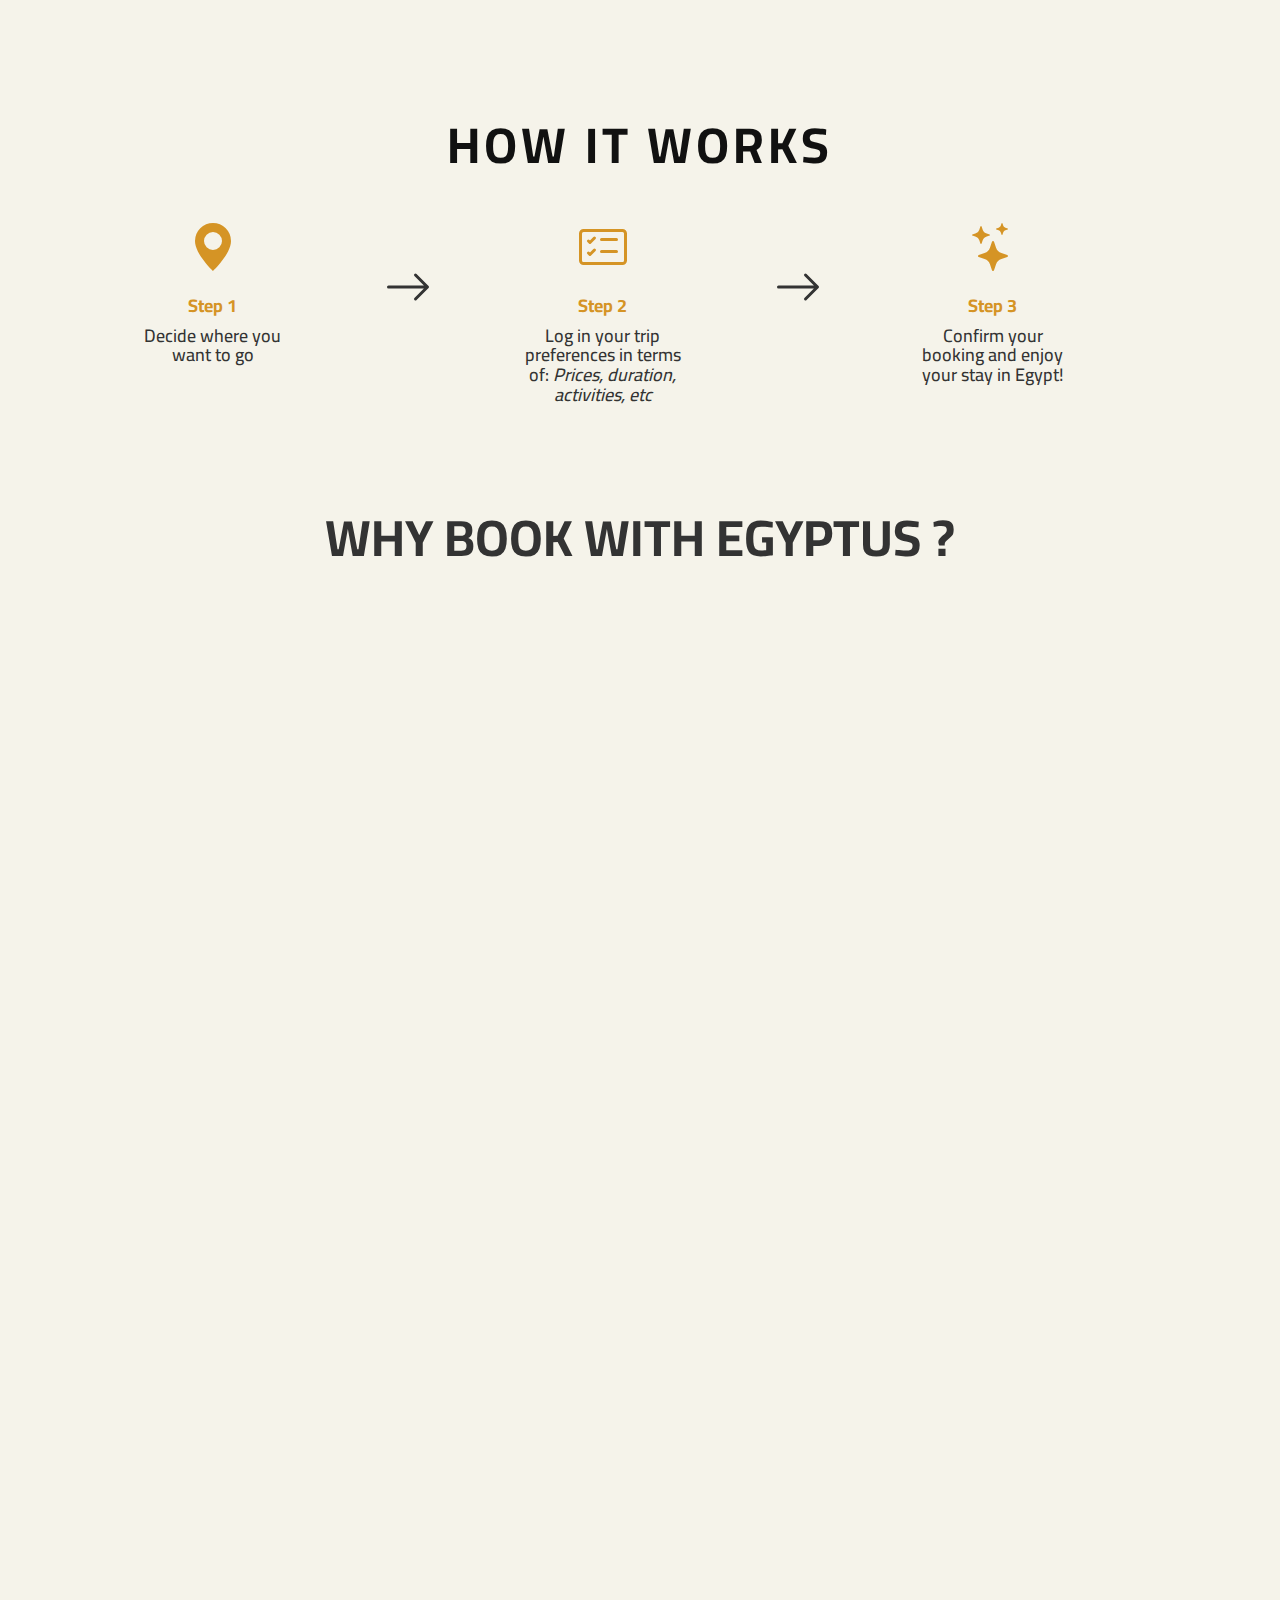
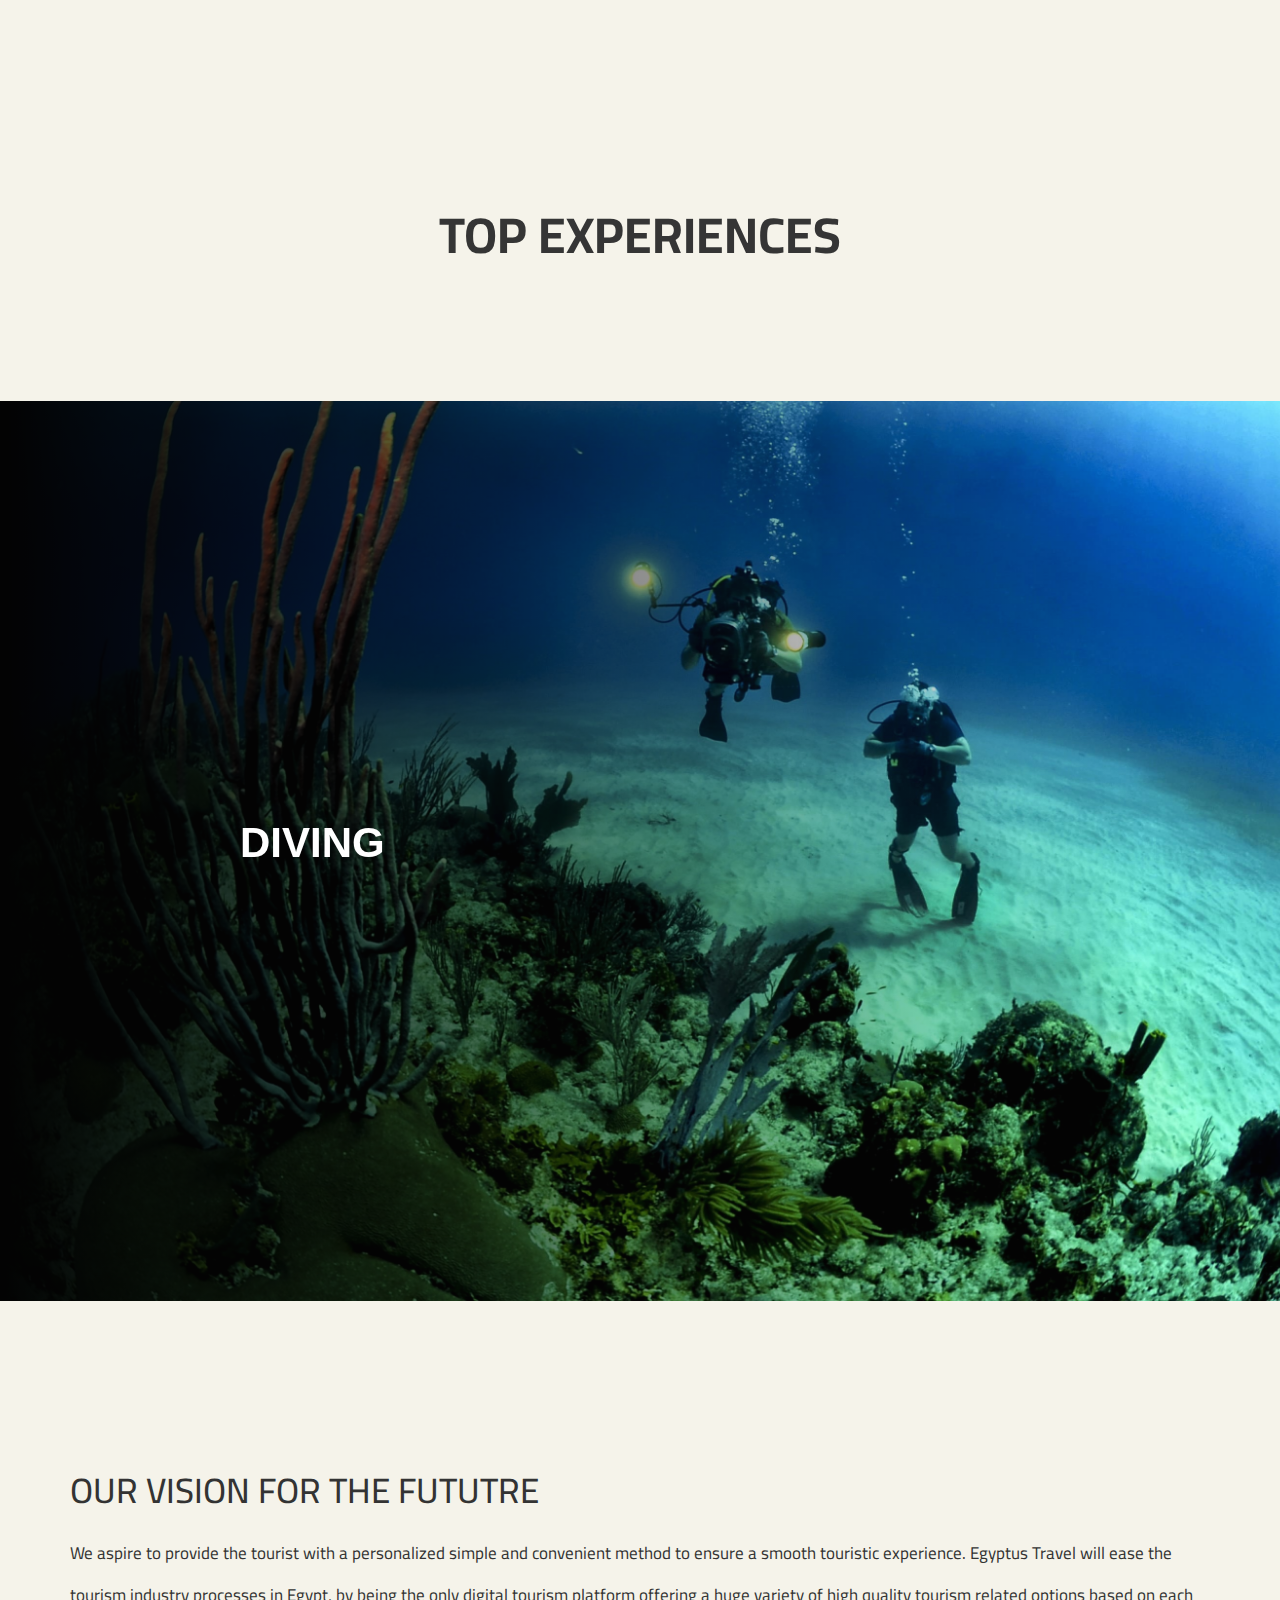
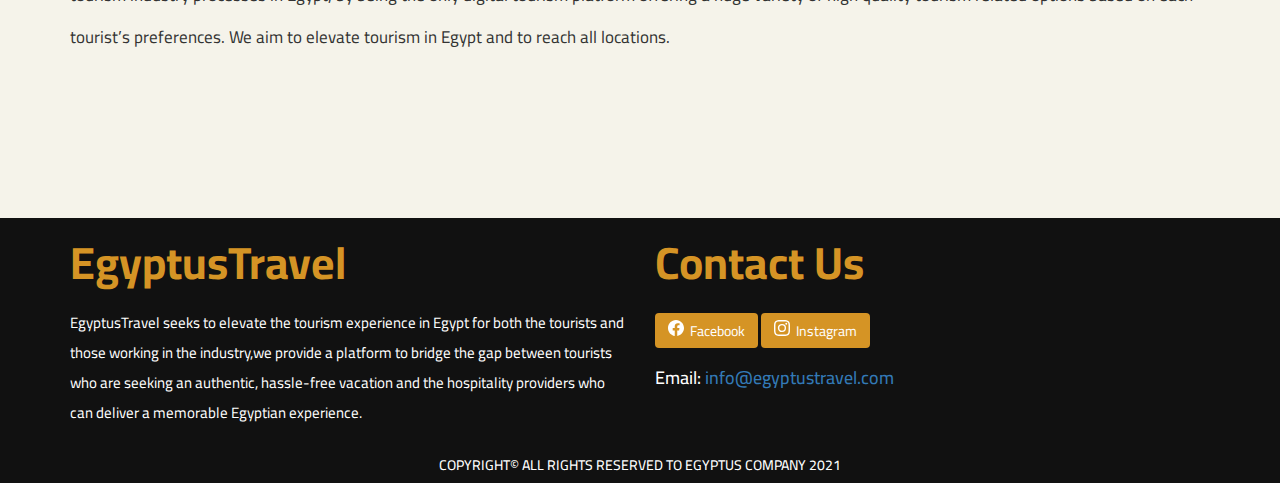
==== commit 03221685: "v0.5" ====
--- a/index.html
+++ b/index.html
@@ -12,10 +12,10 @@
     <link rel="stylesheet" href="css/font-awesome.min.css">
     <link rel="stylesheet" href="css/normalize.css">
     <link rel="stylesheet" href="css/bootstrap.min.css">
-    
+
     <link rel="stylesheet" href="css/front.css">
     <link rel="stylesheet" href="css/animate.min.css">
-    
+
 
 
     <!-- Google Fonts -->
@@ -34,26 +34,29 @@
 <body>
 
 
+
     <!-- Start Navbar Section -->
     <div class="upper-nav">
         <div class="container">
             <span class="special"><a href="TourGuideRegister.html"> Sign Up as Tourguide</a></span>
-            <span><a href="login.html"><i class="fa fa-sign-in" aria-hidden="true"></i> Login</a></span>
-
-        </div>
-    </div>
-
-    <nav id="navbar" class="navbar navbar-inverse">
+            <span><a href="#"><i class="fa fa-sign-in" aria-hidden="true"></i> Login</a></span>
+
+        </div>
+    </div>
+
+    <nav class="navbar navbar-inverse">
         <div class="container">
             <!-- Brand and toggle get grouped for better mobile display -->
             <div class="navbar-header">
                 <button type="button" class="navbar-toggle collapsed" data-toggle="collapse" data-target="#app-nav" aria-expanded="false">
-                    <span class="sr-only">Toggle navigation</span>
-                    <span class="icon-bar"></span>
-                    <span class="icon-bar"></span>
-                    <span class="icon-bar"></span>
-                </button>
+                  <span class="sr-only">Toggle navigation</span>
+                  <span class="icon-bar"></span>
+                  <span class="icon-bar"></span>
+                  <span class="icon-bar"></span>
+                  
+              </button>
                 <a class="navbar-brand" href="index.html"> <img src="images/logo.png" alt="Egyptus Logo"> </a>
+
             </div>
 
             <!-- Collect the nav links, forms, and other content for toggling -->
@@ -63,13 +66,29 @@
                     <li><a href="#about"> About</a></li>
                     <li><a href="profile.html"> Meet a tour guide</a></li>
                     <li><a href="customizeyourowntrip.html"> Customize Your Own Trip</a></li>
-
+                    <li><a style="color: transparent;"> Customize Your Own Trip</a></li>
+                    <div class="profile-settings">
+                        <img src="images/CairoTower.jpg" style="border-radius: 50%; width: 50px; height:50px;">
+                        <i class="fa fa-caret-down" aria-hidden="true"></i>
+
+                    </div>
+                    <div class="profile-settings-dropdown">
+                        <ul>
+                            <li><a href="#services">visit website</a></li>
+                            <li><a href="#portfolio">settings <i class="fa fa-cog" aria-hidden="true"></i></a></li>
+                            <li><a href="#About">info <i class="fa fa-question-circle" aria-hidden="true"></i></a></li>
+                            <li><a href="#Contact">Log Out <i class="fa fa-sign-out" aria-hidden="true"></i></a></li>
+
+                        </ul>
+                    </div>
 
                 </ul>
 
             </div>
+
             <!-- /.navbar-collapse -->
         </div>
+
         <!-- /.container-fluid -->
     </nav>
 
@@ -78,6 +97,7 @@
 
 
     <!-- End Navbar Section -->
+
 
 
     <!-- Start Landing Section -->
@@ -96,7 +116,9 @@
             <a href="profile.html">Get A TourGuide Now</a>
         </div>
         <div class=" animate__animated animate__bounceInRight whats-happening animate__slow animate__delay-1s">
-            <a href="TourGuideRegister.html" style="text-decoration: none;"><h2>Become a tour guide</h2></a>
+            <a href="TourGuideRegister.html" style="text-decoration: none;">
+                <h2>Become a tour guide</h2>
+            </a>
         </div>
 
 
@@ -112,8 +134,8 @@
                     <h2>WE ARE EGYPT
                     </h2>
                     <h1>ABOUT US</h1>
-                    <p id="about-para">EgyptusTravel seeks to elevate the tourism experience in Egypt for both the tourists and those working in the industry,we 
-                        provide a platform to bridge the gap between tourists who are seeking an authentic, hassle-free vacation and the hospitality providers who can deliver a memorable Egyptian experience.                        
+                    <p id="about-para">EgyptusTravel seeks to elevate the tourism experience in Egypt for both the tourists and those working in the industry,we provide a platform to bridge the gap between tourists who are seeking an authentic, hassle-free vacation and
+                        the hospitality providers who can deliver a memorable Egyptian experience.
                     </p>
 
 
@@ -141,43 +163,43 @@
                 </div>
                 -->
                 <div class="text-center">
-                <div class="col-lg-2 text-center" style="margin-left: 60px;">
-                    <svg xmlns="http://www.w3.org/2000/svg" style="color: #d59425;" width="48" height="48" fill="currentColor" class="bi bi-geo-alt-fill" viewBox="0 0 16 16">
+                    <div class="col-lg-2 text-center" style="margin-left: 60px;">
+                        <svg xmlns="http://www.w3.org/2000/svg" style="color: #d59425;" width="48" height="48" fill="currentColor" class="bi bi-geo-alt-fill" viewBox="0 0 16 16">
                         <path d="M8 16s6-5.686 6-10A6 6 0 0 0 2 6c0 4.314 6 10 6 10zm0-7a3 3 0 1 1 0-6 3 3 0 0 1 0 6z"/>
                       </svg>
-                    <h2>Step 1</h2>
-                    <h4>Decide where you want to go</h4>
-                </div>
-                <div class="col-lg-2 text-center">
-                    <svg xmlns="http://www.w3.org/2000/svg" style="margin-top: 40px;" width="48" height="48" fill="currentColor" class="bi bi-arrow-right" viewBox="0 0 16 16">
+                        <h2>Step 1</h2>
+                        <h4>Decide where you want to go</h4>
+                    </div>
+                    <div class="col-lg-2 text-center">
+                        <svg xmlns="http://www.w3.org/2000/svg" style="margin-top: 40px;" width="48" height="48" fill="currentColor" class="bi bi-arrow-right" viewBox="0 0 16 16">
                         <path fill-rule="evenodd" d="M1 8a.5.5 0 0 1 .5-.5h11.793l-3.147-3.146a.5.5 0 0 1 .708-.708l4 4a.5.5 0 0 1 0 .708l-4 4a.5.5 0 0 1-.708-.708L13.293 8.5H1.5A.5.5 0 0 1 1 8z"/>
                       </svg>
-                </div>
-
-                <div class="col-lg-2 text-center">
-                    <svg xmlns="http://www.w3.org/2000/svg" style="color: #d59425;" width="48" height="48" fill="currentColor" class="bi bi-card-checklist" viewBox="0 0 16 16">
+                    </div>
+
+                    <div class="col-lg-2 text-center">
+                        <svg xmlns="http://www.w3.org/2000/svg" style="color: #d59425;" width="48" height="48" fill="currentColor" class="bi bi-card-checklist" viewBox="0 0 16 16">
                         <path d="M14.5 3a.5.5 0 0 1 .5.5v9a.5.5 0 0 1-.5.5h-13a.5.5 0 0 1-.5-.5v-9a.5.5 0 0 1 .5-.5h13zm-13-1A1.5 1.5 0 0 0 0 3.5v9A1.5 1.5 0 0 0 1.5 14h13a1.5 1.5 0 0 0 1.5-1.5v-9A1.5 1.5 0 0 0 14.5 2h-13z"/>
                         <path d="M7 5.5a.5.5 0 0 1 .5-.5h5a.5.5 0 0 1 0 1h-5a.5.5 0 0 1-.5-.5zm-1.496-.854a.5.5 0 0 1 0 .708l-1.5 1.5a.5.5 0 0 1-.708 0l-.5-.5a.5.5 0 1 1 .708-.708l.146.147 1.146-1.147a.5.5 0 0 1 .708 0zM7 9.5a.5.5 0 0 1 .5-.5h5a.5.5 0 0 1 0 1h-5a.5.5 0 0 1-.5-.5zm-1.496-.854a.5.5 0 0 1 0 .708l-1.5 1.5a.5.5 0 0 1-.708 0l-.5-.5a.5.5 0 0 1 .708-.708l.146.147 1.146-1.147a.5.5 0 0 1 .708 0z"/>
                       </svg>
-                    <h2>Step 2</h2>
-                    <h4>Log in your trip preferences in terms of: <i>Prices, duration, activities, etc</i></h4>
-                </div>
-                <div class="col-lg-2 text-center">
-                    <svg xmlns="http://www.w3.org/2000/svg" style="margin-top: 40px;" width="48" height="48" fill="currentColor" class="bi bi-arrow-right" viewBox="0 0 16 16">
+                        <h2>Step 2</h2>
+                        <h4>Log in your trip preferences in terms of: <i>Prices, duration, activities, etc</i></h4>
+                    </div>
+                    <div class="col-lg-2 text-center">
+                        <svg xmlns="http://www.w3.org/2000/svg" style="margin-top: 40px;" width="48" height="48" fill="currentColor" class="bi bi-arrow-right" viewBox="0 0 16 16">
                         <path fill-rule="evenodd" d="M1 8a.5.5 0 0 1 .5-.5h11.793l-3.147-3.146a.5.5 0 0 1 .708-.708l4 4a.5.5 0 0 1 0 .708l-4 4a.5.5 0 0 1-.708-.708L13.293 8.5H1.5A.5.5 0 0 1 1 8z"/>
                       </svg>
-                </div>
-
-                <div class="col-lg-2 text-center">
-                    <svg xmlns="http://www.w3.org/2000/svg" style="color: #d59425;" width="48" height="48" fill="currentColor" class="bi bi-stars" viewBox="0 0 16 16">
+                    </div>
+
+                    <div class="col-lg-2 text-center">
+                        <svg xmlns="http://www.w3.org/2000/svg" style="color: #d59425;" width="48" height="48" fill="currentColor" class="bi bi-stars" viewBox="0 0 16 16">
                         <path d="M7.657 6.247c.11-.33.576-.33.686 0l.645 1.937a2.89 2.89 0 0 0 1.829 1.828l1.936.645c.33.11.33.576 0 .686l-1.937.645a2.89 2.89 0 0 0-1.828 1.829l-.645 1.936a.361.361 0 0 1-.686 0l-.645-1.937a2.89 2.89 0 0 0-1.828-1.828l-1.937-.645a.361.361 0 0 1 0-.686l1.937-.645a2.89 2.89 0 0 0 1.828-1.828l.645-1.937zM3.794 1.148a.217.217 0 0 1 .412 0l.387 1.162c.173.518.579.924 1.097 1.097l1.162.387a.217.217 0 0 1 0 .412l-1.162.387A1.734 1.734 0 0 0 4.593 5.69l-.387 1.162a.217.217 0 0 1-.412 0L3.407 5.69A1.734 1.734 0 0 0 2.31 4.593l-1.162-.387a.217.217 0 0 1 0-.412l1.162-.387A1.734 1.734 0 0 0 3.407 2.31l.387-1.162zM10.863.099a.145.145 0 0 1 .274 0l.258.774c.115.346.386.617.732.732l.774.258a.145.145 0 0 1 0 .274l-.774.258a1.156 1.156 0 0 0-.732.732l-.258.774a.145.145 0 0 1-.274 0l-.258-.774a1.156 1.156 0 0 0-.732-.732L9.1 2.137a.145.145 0 0 1 0-.274l.774-.258c.346-.115.617-.386.732-.732L10.863.1z"/>
                       </svg>
-                    <h2>Step 3</h2>
-                    <h4>Confirm your booking and enjoy your stay in Egypt!</h4>
-                </div>
-                </div>
-                
-                
+                        <h2>Step 3</h2>
+                        <h4>Confirm your booking and enjoy your stay in Egypt!</h4>
+                    </div>
+                </div>
+
+
             </div>
         </div>
     </div>
@@ -186,7 +208,7 @@
 
     <!-- End About Section -->
 
-  <!-- Start how it works Section 
+    <!-- Start how it works Section 
         <div class="text-center">
             <div class="step">
     <div>
@@ -242,7 +264,7 @@
         </div>
 
 -->
-  <!-- End how it works Section -->
+    <!-- End how it works Section -->
 
     <!-- Start Why Egyptus Section -->
 
@@ -269,11 +291,11 @@
                         <div id="second-right-para" class="right col-lg-6 col-md-6 col-sm-12 col-xs-12">
                             <h1>Clear Pricing</h1>
                             <p>Decide how much you want to pay and book each trip with all the pricing details listed in the profile of our tour guides. </p>
-                            
+
                         </div>
                         <div id="third-left-para" class="left col-lg-6 col-md-6 col-sm-12 col-xs-12">
 
-                             <h1>Top quality tour guides</h1>
+                            <h1>Top quality tour guides</h1>
                             <p>Our professional top quality tour guides will provide you with the ultimate authentic experience for your stay in Egypt.</p>
 
                         </div>
@@ -332,7 +354,7 @@
                 <div class="headline">Diving</div>
                 <div class="background" style="background-image: url(images/Diving.jpg); height: 100vh;"></div>
                 <div class="background" style="background-image: url(images/Diving.jpg); height: 100vh; background-size: cover; background-position: center;"></div>
-                
+
             </div>
             <!-- slideshow:details END -->
 
@@ -371,7 +393,8 @@
         <div class="container">
             <!--<h3>WE ARE EGYPT</h3>-->
             <h1>OUR VISION FOR THE FUTUTRE</h1>
-            <p>We aspire to provide the tourist with a personalized simple and convenient method to ensure a smooth touristic experience. Egyptus Travel will ease the tourism industry processes in Egypt, by being the only digital tourism platform offering a huge variety of high quality tourism related options based on each tourist’s preferences. We aim to elevate tourism in Egypt and to reach all locations.
+            <p>We aspire to provide the tourist with a personalized simple and convenient method to ensure a smooth touristic experience. Egyptus Travel will ease the tourism industry processes in Egypt, by being the only digital tourism platform offering
+                a huge variety of high quality tourism related options based on each tourist’s preferences. We aim to elevate tourism in Egypt and to reach all locations.
             </p>
         </div>
     </section>
@@ -379,35 +402,35 @@
     <!-- Under Construction Modal-->
     <div class="modal show" id="under-constrcution" tabindex="-1" role="dialog">
         <div class="modal-dialog" role="document">
-          <div class="modal-content">
-            <div class="modal-header">
-              <h2 class="modal-title"><strong>This is a prototype!</strong></h2>
-              <button type="button"  onclick = "$('.modal').removeClass('show').addClass('fade');" class="close" data-dismiss="modal" aria-label="Close">
+            <div class="modal-content">
+                <div class="modal-header">
+                    <h2 class="modal-title"><strong>This is a prototype!</strong></h2>
+                    <button type="button" onclick="$('.modal').removeClass('show').addClass('fade');" class="close" data-dismiss="modal" aria-label="Close">
                 <span aria-hidden="true">&times;</span>
               </button>
-            </div>
-            <div class="modal-body">
-                <div class="alert alert-warning text-center" role="alert">
-                    <div class="text-center">
-                        <svg xmlns="http://www.w3.org/2000/svg" width="45" height="45" fill="currentColor" class="bi bi-exclamation-triangle" viewBox="0 0 16 16">
+                </div>
+                <div class="modal-body">
+                    <div class="alert alert-warning text-center" role="alert">
+                        <div class="text-center">
+                            <svg xmlns="http://www.w3.org/2000/svg" width="45" height="45" fill="currentColor" class="bi bi-exclamation-triangle" viewBox="0 0 16 16">
                             <path d="M7.938 2.016A.13.13 0 0 1 8.002 2a.13.13 0 0 1 .063.016.146.146 0 0 1 .054.057l6.857 11.667c.036.06.035.124.002.183a.163.163 0 0 1-.054.06.116.116 0 0 1-.066.017H1.146a.115.115 0 0 1-.066-.017.163.163 0 0 1-.054-.06.176.176 0 0 1 .002-.183L7.884 2.073a.147.147 0 0 1 .054-.057zm1.044-.45a1.13 1.13 0 0 0-1.96 0L.165 13.233c-.457.778.091 1.767.98 1.767h13.713c.889 0 1.438-.99.98-1.767L8.982 1.566z"/>
                             <path d="M7.002 12a1 1 0 1 1 2 0 1 1 0 0 1-2 0zM7.1 5.995a.905.905 0 1 1 1.8 0l-.35 3.507a.552.552 0 0 1-1.1 0L7.1 5.995z"/>
                           </svg>
-                          <svg xmlns="http://www.w3.org/2000/svg" width="45" height="45" fill="currentColor" class="bi bi-cone-striped" viewBox="0 0 16 16">
+                            <svg xmlns="http://www.w3.org/2000/svg" width="45" height="45" fill="currentColor" class="bi bi-cone-striped" viewBox="0 0 16 16">
                             <path d="m9.97 4.88.953 3.811C10.159 8.878 9.14 9 8 9c-1.14 0-2.158-.122-2.923-.309L6.03 4.88C6.635 4.957 7.3 5 8 5s1.365-.043 1.97-.12zm-.245-.978L8.97.88C8.718-.13 7.282-.13 7.03.88L6.275 3.9C6.8 3.965 7.382 4 8 4c.618 0 1.2-.036 1.725-.098zm4.396 8.613a.5.5 0 0 1 .037.96l-6 2a.5.5 0 0 1-.316 0l-6-2a.5.5 0 0 1 .037-.96l2.391-.598.565-2.257c.862.212 1.964.339 3.165.339s2.303-.127 3.165-.339l.565 2.257 2.391.598z"/>
                           </svg>
-                    </div>
-                    
-                    <h2>This website is under construction..</h2>
-                    <h4>The website is under construction. This is a prototype. <i>Stay tuned!</i></h4>
-                  </div>
-            </div>
-            <div class="modal-footer">
-              <button type="button" style="background-color: #d59425;; color: #fff;" onclick = "$('.modal').removeClass('show').addClass('fade');" class="btn" data-dismiss="modal">Continue to site</button>
-            </div>
-          </div>
-        </div>
-      </div>
+                        </div>
+
+                        <h2>This website is under construction..</h2>
+                        <h4>The website is under construction. This is a prototype. <i>Stay tuned!</i></h4>
+                    </div>
+                </div>
+                <div class="modal-footer">
+                    <button type="button" style="background-color: #d59425;; color: #fff;" onclick="$('.modal').removeClass('show').addClass('fade');" class="btn" data-dismiss="modal">Continue to site</button>
+                </div>
+            </div>
+        </div>
+    </div>
 
 
 
@@ -425,7 +448,8 @@
             <div class="row">
                 <div class="col-lg-6 col-md-6 col-sm-12 col-xs-12">
                     <h1>EgyptusTravel</h1>
-                    <p>EgyptusTravel seeks to elevate the tourism experience in Egypt for both the tourists and those working in the industry,we provide a platform to bridge the gap between tourists who are seeking an authentic, hassle-free vacation and the hospitality providers who can deliver a memorable Egyptian experience.</p>
+                    <p>EgyptusTravel seeks to elevate the tourism experience in Egypt for both the tourists and those working in the industry,we provide a platform to bridge the gap between tourists who are seeking an authentic, hassle-free vacation and
+                        the hospitality providers who can deliver a memorable Egyptian experience.</p>
                 </div>
                 <div class="col-lg-6 col-md-6 col-sm-12 col-xs-12 ">
                     <h1>Contact Us</h1>
@@ -435,13 +459,13 @@
                             <path d="M16 8.049c0-4.446-3.582-8.05-8-8.05C3.58 0-.002 3.603-.002 8.05c0 4.017 2.926 7.347 6.75 7.951v-5.625h-2.03V8.05H6.75V6.275c0-2.017 1.195-3.131 3.022-3.131.876 0 1.791.157 1.791.157v1.98h-1.009c-.993 0-1.303.621-1.303 1.258v1.51h2.218l-.354 2.326H9.25V16c3.824-.604 6.75-3.934 6.75-7.951z"/>
                           </svg><a href="https://www.facebook.com/Egyptustravel" target="_blank" style="text-decoration: none; color: #fff;">&nbsp; Facebook</a></button>
 
-                          <!-- Instagram-->
+                        <!-- Instagram-->
                         <button class="btn" style="background-color: #d59425; color: #fff;"><svg xmlns="http://www.w3.org/2000/svg" width="16" height="16" fill="currentColor" class="bi bi-instagram" viewBox="0 0 16 16">
                             <path d="M8 0C5.829 0 5.556.01 4.703.048 3.85.088 3.269.222 2.76.42a3.917 3.917 0 0 0-1.417.923A3.927 3.927 0 0 0 .42 2.76C.222 3.268.087 3.85.048 4.7.01 5.555 0 5.827 0 8.001c0 2.172.01 2.444.048 3.297.04.852.174 1.433.372 1.942.205.526.478.972.923 1.417.444.445.89.719 1.416.923.51.198 1.09.333 1.942.372C5.555 15.99 5.827 16 8 16s2.444-.01 3.298-.048c.851-.04 1.434-.174 1.943-.372a3.916 3.916 0 0 0 1.416-.923c.445-.445.718-.891.923-1.417.197-.509.332-1.09.372-1.942C15.99 10.445 16 10.173 16 8s-.01-2.445-.048-3.299c-.04-.851-.175-1.433-.372-1.941a3.926 3.926 0 0 0-.923-1.417A3.911 3.911 0 0 0 13.24.42c-.51-.198-1.092-.333-1.943-.372C10.443.01 10.172 0 7.998 0h.003zm-.717 1.442h.718c2.136 0 2.389.007 3.232.046.78.035 1.204.166 1.486.275.373.145.64.319.92.599.28.28.453.546.598.92.11.281.24.705.275 1.485.039.843.047 1.096.047 3.231s-.008 2.389-.047 3.232c-.035.78-.166 1.203-.275 1.485a2.47 2.47 0 0 1-.599.919c-.28.28-.546.453-.92.598-.28.11-.704.24-1.485.276-.843.038-1.096.047-3.232.047s-2.39-.009-3.233-.047c-.78-.036-1.203-.166-1.485-.276a2.478 2.478 0 0 1-.92-.598 2.48 2.48 0 0 1-.6-.92c-.109-.281-.24-.705-.275-1.485-.038-.843-.046-1.096-.046-3.233 0-2.136.008-2.388.046-3.231.036-.78.166-1.204.276-1.486.145-.373.319-.64.599-.92.28-.28.546-.453.92-.598.282-.11.705-.24 1.485-.276.738-.034 1.024-.044 2.515-.045v.002zm4.988 1.328a.96.96 0 1 0 0 1.92.96.96 0 0 0 0-1.92zm-4.27 1.122a4.109 4.109 0 1 0 0 8.217 4.109 4.109 0 0 0 0-8.217zm0 1.441a2.667 2.667 0 1 1 0 5.334 2.667 2.667 0 0 1 0-5.334z"/>
                           </svg><a href="https://www.instagram.com/egyptustravel/" target="_blank" style="text-decoration: none; color: #fff;">&nbsp; Instagram</a></button>
                     </div>
                     <h2>Email: <a href="mailto:info@egyptustravel.com">info@egyptustravel.com</a></h3>
-                    
+
                 </div>
             </div>
             <div class="copy-right">
--- a/css/front.css
+++ b/css/front.css
@@ -267,7 +267,6 @@
     backdrop-filter: blur(12px);
 }
 
-
 .landing-section input:hover {
     background-color: #fff;
 }
@@ -306,8 +305,6 @@
 .landing-section a:hover {
     background-color: #d59425;
 }
-
-
 
 .landing-section .whats-happening {
     position: fixed;
@@ -730,8 +727,7 @@
     margin-top: 20px;
 }
 
-footer .contact-us
-{
+footer .contact-us {
     margin-top: 25px;
 }
 
@@ -1342,15 +1338,237 @@
 
 
 /* End Customize Your Own Trip Page Style */
+
 *,
 *:before,
 *:after {
     box-sizing: border-box;
 }
-.step { position: relative; min-height: 32px /* circle-size */ ; }
-.step > div:first-child { position: static; height: 0; }
-.step > div:last-child { margin-left: 32px ; padding-left: 16px; }
-.circle { background: #4285f4; width: 32px; height: 32px; line-height: 32px; border-radius: 16px; position: relative; color: white; text-align: center; }
-.line { position: absolute; border-left: 1px solid gainsboro; left: 16px; bottom: 10px; top: 42px; }
-.step:last-child .line { display: none; }
-.title { line-height: 32px; font-weight: bold; }
+
+.step {
+    position: relative;
+    min-height: 32px/* circle-size */
+    ;
+}
+
+.step>div:first-child {
+    position: static;
+    height: 0;
+}
+
+.step>div:last-child {
+    margin-left: 32px;
+    padding-left: 16px;
+}
+
+.circle {
+    background: #4285f4;
+    width: 32px;
+    height: 32px;
+    line-height: 32px;
+    border-radius: 16px;
+    position: relative;
+    color: white;
+    text-align: center;
+}
+
+.line {
+    position: absolute;
+    border-left: 1px solid gainsboro;
+    left: 16px;
+    bottom: 10px;
+    top: 42px;
+}
+
+.step:last-child .line {
+    display: none;
+}
+
+.title {
+    line-height: 32px;
+    font-weight: bold;
+}
+
+
+/* Profile Settings section */
+
+
+/* Hovering Section */
+
+.profile-photo-hovering {
+    background-color: #0000002f;
+    width: 36rem;
+    height: 48rem;
+    position: absolute;
+    top: 0;
+    text-align: right;
+    display: none;
+    transition: 0.5s;
+    -webkit-transition: 0.5s;
+    -moz-transition: 0.5s;
+    -ms-transition: 0.5s;
+    -o-transition: 0.5s;
+}
+
+@media(max-width:870px) {
+    .profile-photo-hovering {
+        background-color: #0000002f;
+        width: 462px;
+        height: 617px;
+        position: absolute;
+        top: 0;
+        text-align: right;
+        display: none;
+        transition: 0.5s;
+        -webkit-transition: 0.5s;
+        -moz-transition: 0.5s;
+        -ms-transition: 0.5s;
+        -o-transition: 0.5s;
+    }
+}
+
+.profile-photo-hovering:hover {
+    display: block;
+}
+
+.user-image:hover+.profile-photo-hovering {
+    display: block;
+}
+
+.profile-photo-hovering i,
+.profile-description-hovering i {
+    font-size: 28px;
+    color: #fff;
+    padding: 15px;
+    cursor: pointer;
+}
+
+.profile-description-hovering {
+    background-color: #0000003a;
+    width: 92%;
+    height: 40%;
+    position: absolute;
+    top: 43%;
+    text-align: right;
+    display: none;
+    transition: 0.5s;
+    -webkit-transition: 0.5s;
+    -moz-transition: 0.5s;
+    -ms-transition: 0.5s;
+    -o-transition: 0.5s;
+}
+
+.profile-description:hover+.profile-description-hovering {
+    display: block;
+}
+
+.profile-description-hovering:hover {
+    display: block;
+}
+
+.profile-settings {
+    border-radius: 50%;
+    position: absolute;
+    left: 83%;
+    top: 50%;
+    width: 46px;
+    height: 50px;
+    transform: translate(50%, -50%);
+}
+
+.profile-settings i {
+    position: absolute;
+    left: 65px;
+    top: 36%;
+    font-size: 24px;
+    font-weight: bold;
+    color: #fff;
+    cursor: pointer;
+}
+
+.profile-settings img {
+    cursor: pointer;
+}
+
+@media(max-width:870px) {
+    .profile-settings {
+        border-radius: 50%;
+        position: absolute;
+        left: 43%;
+        top: 85%;
+        width: 46px;
+        height: 50px;
+        transform: translate(50%, -50%);
+    }
+}
+
+.profile-settings-dropdown ul {
+    list-style: none;
+    margin: 0;
+    padding: 0;
+    background-color: #111;
+    position: absolute;
+    right: 105px;
+    min-width: 200px;
+    top: calc(100% + 15px);
+    display: none;
+    transition: var(--main-tranistion);
+    -webkit-transition: var(--main-tranistion);
+    -moz-transition: var(--main-tranistion);
+    -ms-transition: var(--main-tranistion);
+    -o-transition: var(--main-tranistion);
+    z-index: 1;
+}
+
+.profile-settings-dropdown ul::before {
+    content: "";
+    border-width: 10px;
+    border-style: solid;
+    border-color: transparent transparent #111 transparent;
+    position: absolute;
+    right: 5px;
+    top: -20px;
+}
+
+.profile-settings-dropdown ul li a {
+    display: block;
+    padding: 15px;
+    text-decoration: none;
+    color: #fff;
+    transition: var(--main-tranistion);
+    -webkit-transition: var(--main-tranistion);
+    -moz-transition: var(--main-tranistion);
+    -ms-transition: var(--main-tranistion);
+    -o-transition: var(--main-tranistion);
+}
+
+.profile-settings-dropdown ul li a:hover {
+    padding-left: 25px;
+}
+
+.profile-settings-dropdown ul li:not(:last-child) a {
+    border-bottom: 1px solid #ddd;
+}
+
+@media(max-width:870px) {
+    .profile-settings-dropdown ul {
+        list-style: none;
+        margin: 0;
+        padding: 0;
+        background-color: #111;
+        position: absolute;
+        right: 280px;
+        min-width: 200px;
+        top: calc(100% + 15px);
+        display: none;
+        transition: var(--main-tranistion);
+        -webkit-transition: var(--main-tranistion);
+        -moz-transition: var(--main-tranistion);
+        -ms-transition: var(--main-tranistion);
+        -o-transition: var(--main-tranistion);
+        z-index: 1;
+    }
+}
+
+
+/* End Profile Settings Section */